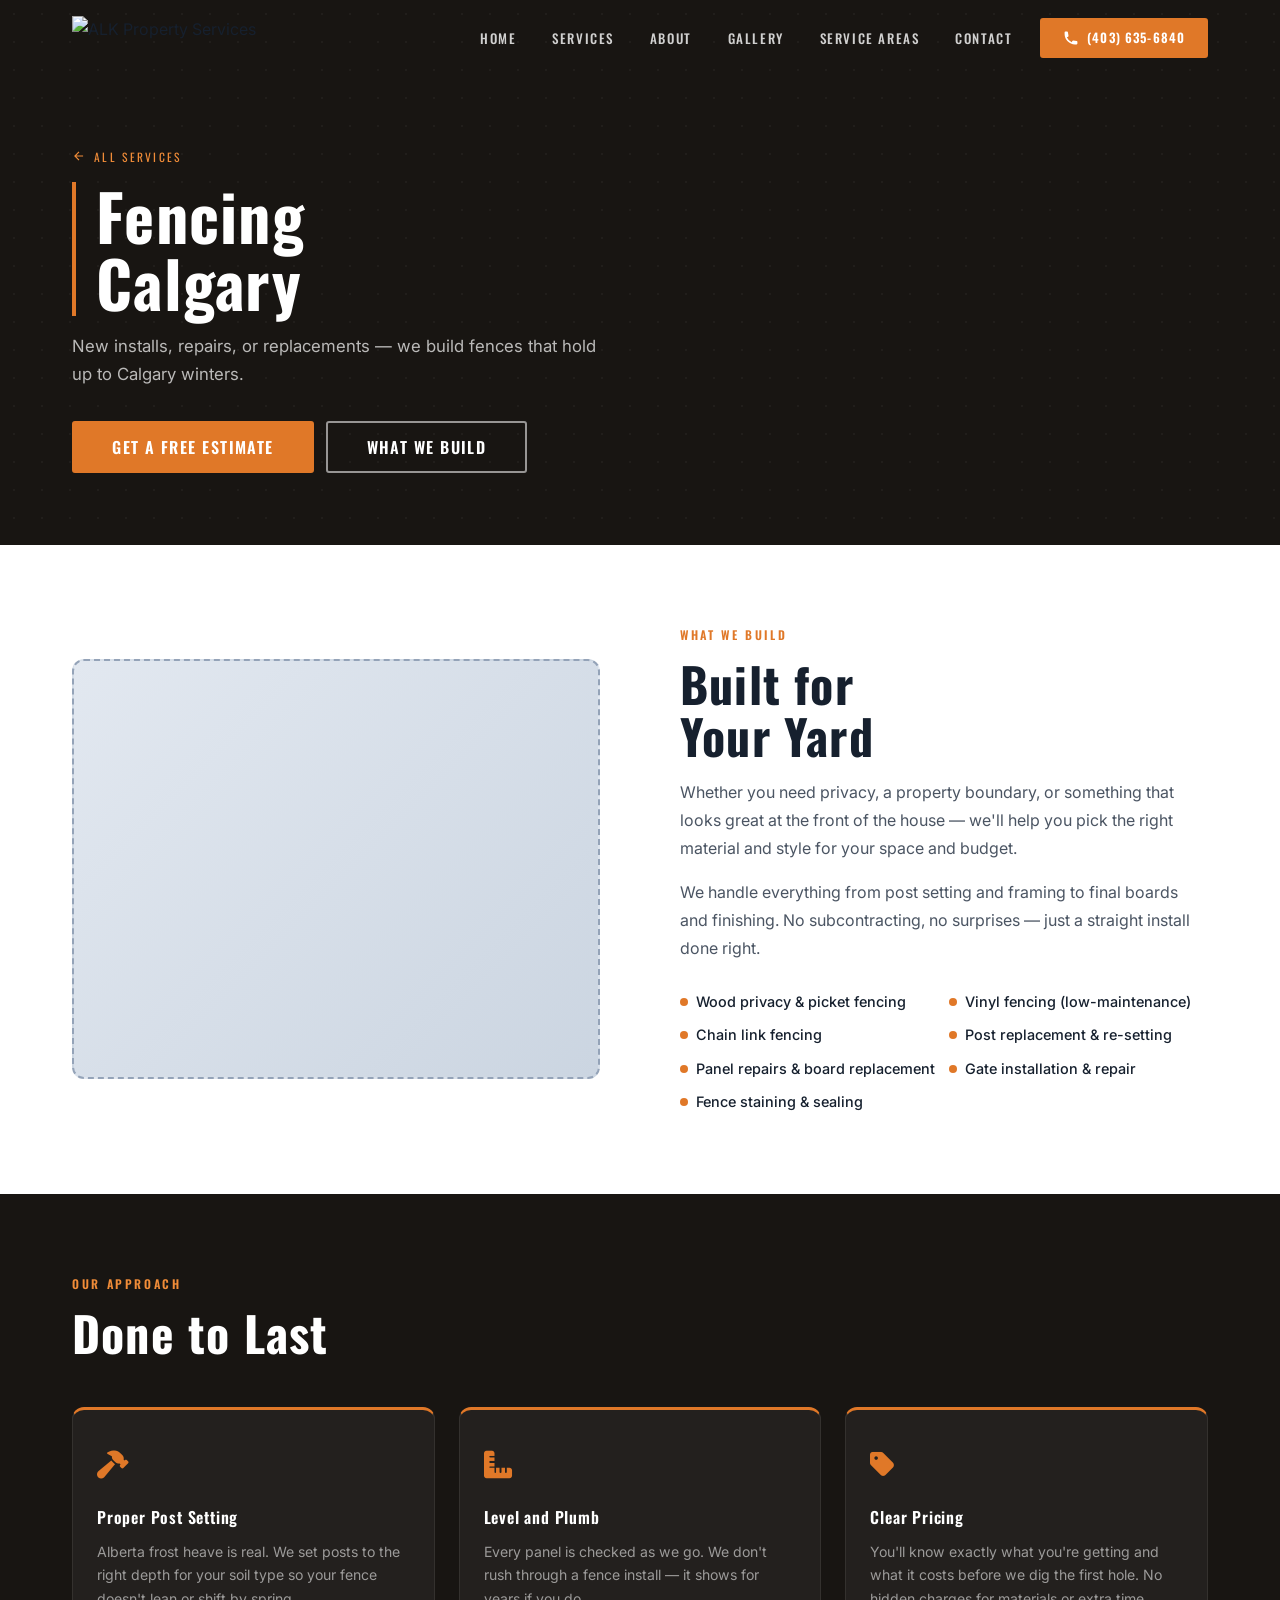
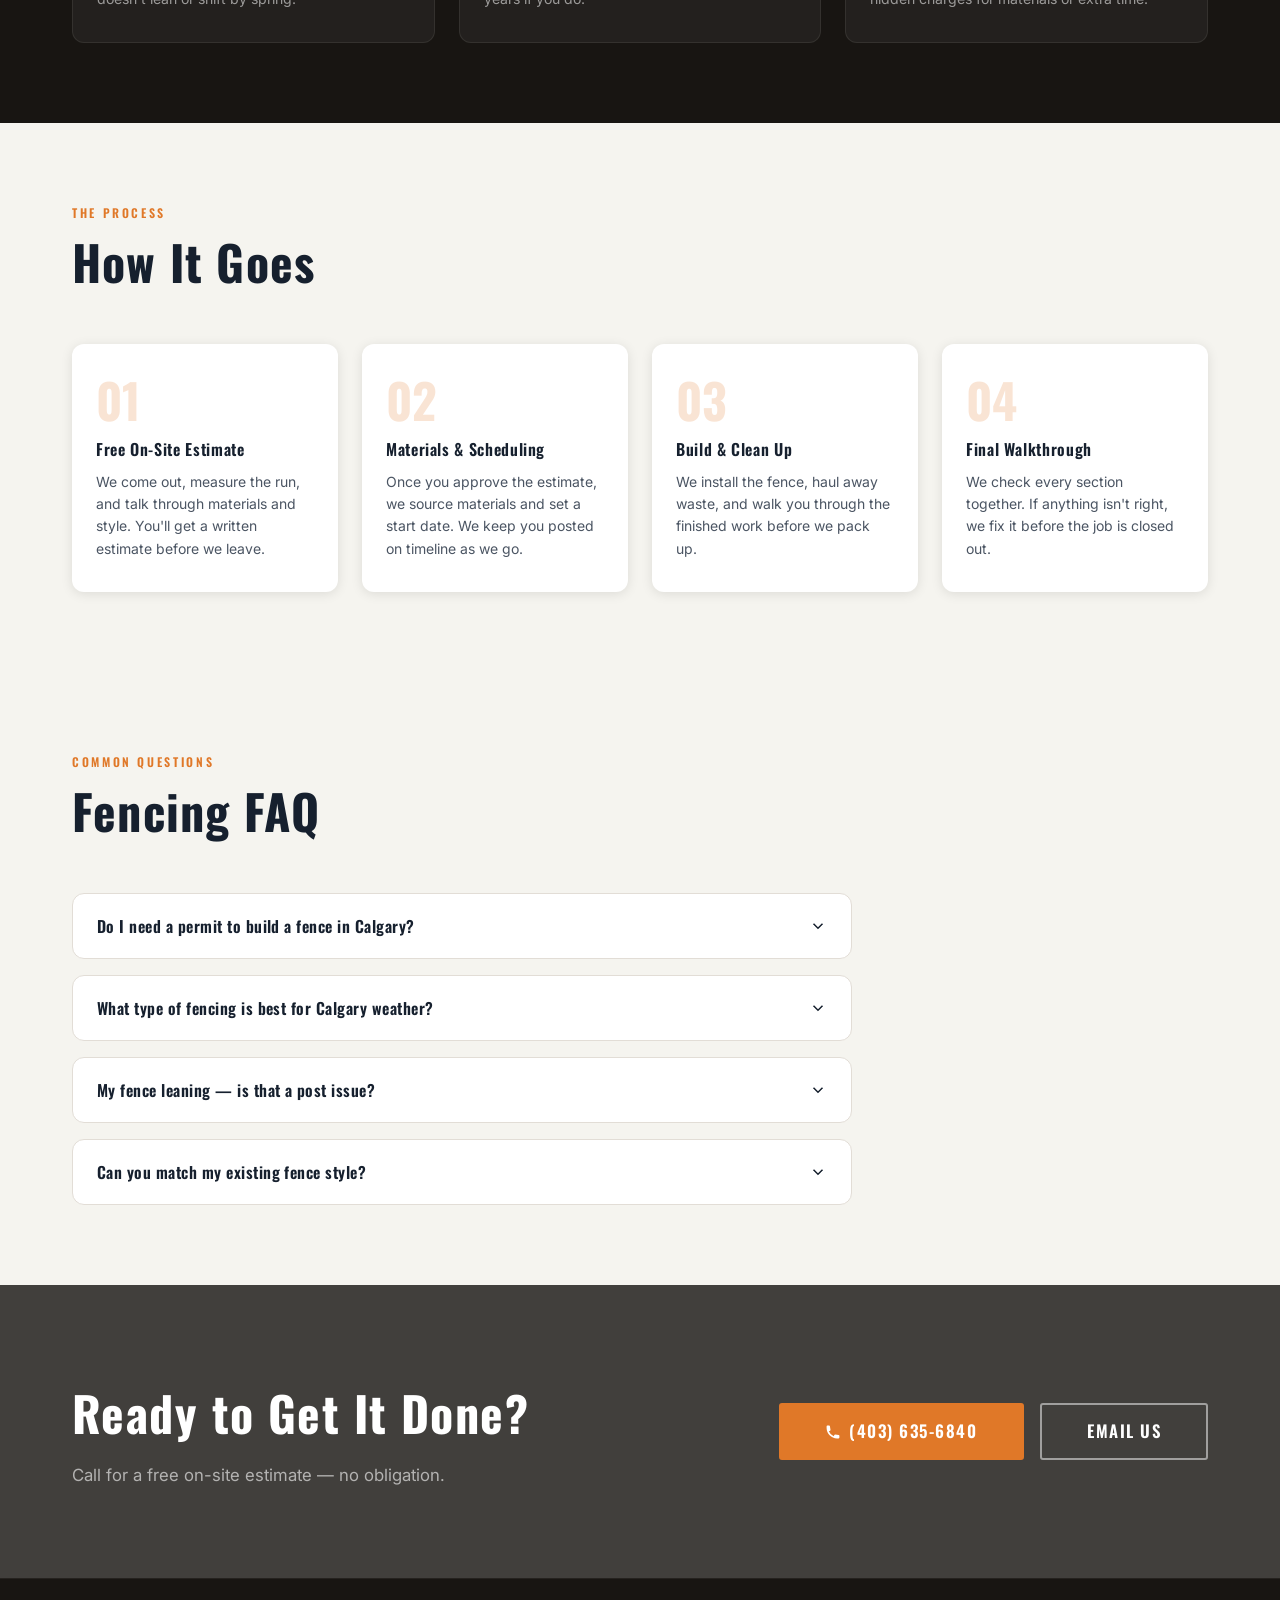
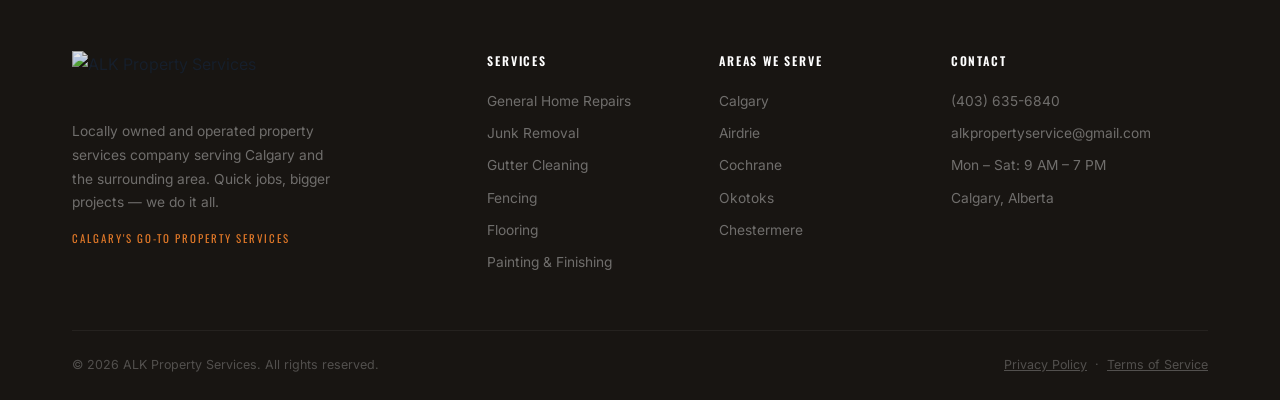
==== fencing.html @ 55f42264 "Add files via upload" ====
<!DOCTYPE html>
<html lang="en">
<head>
    <meta charset="UTF-8">
    <meta name="viewport" content="width=device-width, initial-scale=1.0">
    <link rel="icon" href="Resources/favicon.ico" type="image/x-icon">
    <link rel="shortcut icon" href="Resources/favicon.ico" type="image/x-icon">
    <title>Fencing Calgary | ALK Property Services</title>
    <meta name="description" content="Fencing installation and repair in Calgary. Wood, vinyl, chain link — new installs, repairs, and replacements. Get a free estimate from ALK Property Services.">
    <link rel="preconnect" href="https://fonts.googleapis.com">
    <link rel="preconnect" href="https://fonts.gstatic.com" crossorigin>
    <link href="https://fonts.googleapis.com/css2?family=Oswald:wght@400;500;600;700&family=Inter:ital,wght@0,300;0,400;0,500;0,600;0,700;1,400&family=Playfair+Display:ital,wght@1,700&display=swap" rel="stylesheet">
    <link rel="stylesheet" href="styles.css">
    <link rel="stylesheet" href="https://cdnjs.cloudflare.com/ajax/libs/font-awesome/6.5.2/css/all.min.css">
    <link rel="canonical" href="https://alkpros.ca/fencing.html">
    <meta property="og:type"        content="website">
    <meta property="og:url"         content="https://alkpros.ca/fencing.html">
    <meta property="og:site_name"   content="ALK Property Services">
    <meta property="og:title"       content="Fencing Calgary | ALK Property Services">
    <meta property="og:description" content="Fencing installation and repair in Calgary. Wood, vinyl, chain link — new installs, repairs, and replacements. Free estimates from ALK Property Services.">
    <meta property="og:image"       content="https://alkpros.ca/Resources/hero.webp">
    <meta property="og:image:alt"   content="ALK Property Services — Calgary Fencing">
    <meta name="twitter:card"        content="summary_large_image">
    <meta name="twitter:title"       content="Fencing Calgary | ALK Property Services">
    <meta name="twitter:description" content="Fencing installation and repair in Calgary — free estimates, honest pricing.">
    <meta name="twitter:image"       content="https://alkpros.ca/Resources/hero.webp">
    <script type="application/ld+json">
    {
      "@context": "https://schema.org",
      "@type": "FAQPage",
      "mainEntity": [
        { "@type": "Question", "name": "Do I need a permit to build a fence in Calgary?", "acceptedAnswer": { "@type": "Answer", "text": "In most cases, residential fences in Calgary don't require a permit if they're under 2 metres (6.5 ft) in the backyard or 1 metre (3.3 ft) in the front yard. We'll let you know if your project falls into a grey area and what to do about it." } },
        { "@type": "Question", "name": "What type of fencing is best for Calgary weather?", "acceptedAnswer": { "@type": "Answer", "text": "Pressure-treated wood holds up well and is the most popular choice. Vinyl is low-maintenance and doesn't rot. Chain link is very durable and the most budget-friendly. We'll talk through what fits your needs and budget when we visit." } },
        { "@type": "Question", "name": "My fence is leaning — is that a post issue?", "acceptedAnswer": { "@type": "Answer", "text": "Usually, yes. Leaning fences in Calgary are typically caused by frost heave shifting posts that weren't set deep enough. We can assess whether you need a full re-post or just a correction to a few sections." } },
        { "@type": "Question", "name": "Can you match my existing fence style?", "acceptedAnswer": { "@type": "Answer", "text": "In most cases, yes. If you're extending an existing fence or repairing a section, we'll do our best to match the board style, spacing, height, and finish so it blends in. Send us a photo when you call and we'll confirm." } }
      ]
    }
    </script>
</head>
<body>

    <nav id="navbar">
        <div class="nav-container">
            <a href="index.html" class="nav-logo" aria-label="ALK Property Services - Home">
                <img src="Resources/logo_withouttext.png" alt="ALK Property Services" class="nav-logo-img">
            </a>
            <ul class="nav-links" role="list">
                <li><a href="index.html">Home</a></li>
                <li><a href="index.html#services">Services</a></li>
                <li><a href="index.html#about">About</a></li>
                <li><a href="index.html#gallery">Gallery</a></li>
                <li><a href="index.html#areas">Service Areas</a></li>
                <li><a href="index.html#contact">Contact</a></li>
            </ul>
            <a href="tel:4036356840" class="btn btn-accent nav-cta">
                <svg class="btn-icon" viewBox="0 0 20 20" fill="currentColor"><path d="M2 3a1 1 0 011-1h2.153a1 1 0 01.986.836l.74 4.435a1 1 0 01-.54 1.06l-1.548.773a11.037 11.037 0 006.105 6.105l.774-1.548a1 1 0 011.059-.54l4.435.74a1 1 0 01.836.986V17a1 1 0 01-1 1h-2C7.82 18 2 12.18 2 5V3z"/></svg>
                (403) 635-6840
            </a>
            <button class="hamburger" id="hamburger" aria-label="Toggle navigation menu" aria-expanded="false">
                <span></span><span></span><span></span>
            </button>
        </div>
    </nav>

    <div class="mobile-overlay" id="mobileOverlay"></div>
    <nav class="mobile-menu" id="mobileMenu">
        <ul role="list">
            <li><a href="index.html" class="mobile-link">Home</a></li>
            <li><a href="index.html#services" class="mobile-link">Services</a></li>
            <li><a href="index.html#about" class="mobile-link">About</a></li>
            <li><a href="index.html#gallery" class="mobile-link">Gallery</a></li>
            <li><a href="index.html#areas" class="mobile-link">Service Areas</a></li>
            <li><a href="index.html#contact" class="mobile-link">Contact</a></li>
        </ul>
        <a href="tel:4036356840" class="btn btn-accent mobile-cta">(403) 635-6840</a>
        <div class="mobile-contact-footer">
            <p>Mon – Sat &nbsp;·&nbsp; 9 AM – 7 PM</p>
            <p>alkpropertyservice@gmail.com</p>
        </div>
    </nav>

    <section class="page-hero">
        <div class="page-hero-content">
            <a href="index.html#services" class="page-hero-eyebrow">
                <svg viewBox="0 0 24 24" fill="none" stroke="currentColor" stroke-width="2"><path d="M19 12H5M12 5l-7 7 7 7"/></svg>
                All Services
            </a>
            <h1 class="page-hero-title">Fencing<br>Calgary</h1>
            <p class="page-hero-sub">New installs, repairs, or replacements — we build fences that hold up to Calgary winters.</p>
            <div class="page-hero-ctas">
                <a href="tel:4036356840" class="btn btn-accent btn-lg">Get a Free Estimate</a>
                <a href="#what-we-build" class="btn btn-ghost btn-lg">What We Build</a>
            </div>
        </div>
    </section>

    <section class="sp-intro" id="what-we-build">
        <div class="container">
            <div class="sp-intro-grid">
                <div class="sp-intro-img" data-animate>
                </div>
                <div class="sp-intro-copy" data-animate>
                    <span class="eyebrow">What We Build</span>
                    <h2 class="section-title">Built for<br>Your Yard</h2>
                    <p>Whether you need privacy, a property boundary, or something that looks great at the front of the house — we'll help you pick the right material and style for your space and budget.</p>
                    <p>We handle everything from post setting and framing to final boards and finishing. No subcontracting, no surprises — just a straight install done right.</p>
                    <ul class="sp-service-list">
                        <li>Wood privacy &amp; picket fencing</li>
                        <li>Vinyl fencing (low-maintenance)</li>
                        <li>Chain link fencing</li>
                        <li>Post replacement &amp; re-setting</li>
                        <li>Panel repairs &amp; board replacement</li>
                        <li>Gate installation &amp; repair</li>
                        <li>Fence staining &amp; sealing</li>
                    </ul>
                </div>
            </div>
        </div>
    </section>

    <section class="sp-why">
        <div class="container">
            <span class="eyebrow">Our Approach</span>
            <h2 class="section-title">Done to Last</h2>
            <div class="sp-why-grid">
                <div class="sp-why-card" data-animate>
                    <div class="sp-why-icon"><i class="fa-solid fa-hammer"></i></div>
                    <h4>Proper Post Setting</h4>
                    <p>Alberta frost heave is real. We set posts to the right depth for your soil type so your fence doesn't lean or shift by spring.</p>
                </div>
                <div class="sp-why-card" data-animate>
                    <div class="sp-why-icon"><i class="fa-solid fa-ruler-combined"></i></div>
                    <h4>Level and Plumb</h4>
                    <p>Every panel is checked as we go. We don't rush through a fence install — it shows for years if you do.</p>
                </div>
                <div class="sp-why-card" data-animate>
                    <div class="sp-why-icon"><i class="fa-solid fa-tag"></i></div>
                    <h4>Clear Pricing</h4>
                    <p>You'll know exactly what you're getting and what it costs before we dig the first hole. No hidden charges for materials or extra time.</p>
                </div>
            </div>
        </div>
    </section>

    <section class="sp-process">
        <div class="container">
            <div class="section-header">
                <span class="eyebrow">The Process</span>
                <h2 class="section-title">How It Goes</h2>
            </div>
            <div class="sp-steps">
                <div class="sp-step" data-animate>
                    <div class="sp-step-num">01</div>
                    <h4>Free On-Site Estimate</h4>
                    <p>We come out, measure the run, and talk through materials and style. You'll get a written estimate before we leave.</p>
                </div>
                <div class="sp-step" data-animate>
                    <div class="sp-step-num">02</div>
                    <h4>Materials &amp; Scheduling</h4>
                    <p>Once you approve the estimate, we source materials and set a start date. We keep you posted on timeline as we go.</p>
                </div>
                <div class="sp-step" data-animate>
                    <div class="sp-step-num">03</div>
                    <h4>Build &amp; Clean Up</h4>
                    <p>We install the fence, haul away waste, and walk you through the finished work before we pack up.</p>
                </div>
                <div class="sp-step" data-animate>
                    <div class="sp-step-num">04</div>
                    <h4>Final Walkthrough</h4>
                    <p>We check every section together. If anything isn't right, we fix it before the job is closed out.</p>
                </div>
            </div>
        </div>
    </section>

    <section class="sp-faq">
        <div class="container">
            <div class="section-header">
                <span class="eyebrow">Common Questions</span>
                <h2 class="section-title">Fencing FAQ</h2>
            </div>
            <div class="sp-faq-list">

                <div class="sp-faq-item">
                    <button class="sp-faq-q">
                        Do I need a permit to build a fence in Calgary?
                        <svg class="sp-faq-chevron" viewBox="0 0 24 24" fill="none" stroke-width="2"><path d="M6 9l6 6 6-6"/></svg>
                    </button>
                    <div class="sp-faq-a">
                        <p>In most cases, residential fences in Calgary don't require a permit if they're under 2 metres (6.5 ft) in the backyard or 1 metre (3.3 ft) in the front yard. We'll let you know if your project falls into a grey area and what to do about it.</p>
                    </div>
                </div>

                <div class="sp-faq-item">
                    <button class="sp-faq-q">
                        What type of fencing is best for Calgary weather?
                        <svg class="sp-faq-chevron" viewBox="0 0 24 24" fill="none" stroke-width="2"><path d="M6 9l6 6 6-6"/></svg>
                    </button>
                    <div class="sp-faq-a">
                        <p>Pressure-treated wood holds up well and is the most popular choice. Vinyl is low-maintenance and doesn't rot. Chain link is very durable and the most budget-friendly. We'll talk through what fits your needs and budget when we visit.</p>
                    </div>
                </div>

                <div class="sp-faq-item">
                    <button class="sp-faq-q">
                        My fence leaning — is that a post issue?
                        <svg class="sp-faq-chevron" viewBox="0 0 24 24" fill="none" stroke-width="2"><path d="M6 9l6 6 6-6"/></svg>
                    </button>
                    <div class="sp-faq-a">
                        <p>Usually, yes. Leaning fences in Calgary are typically caused by frost heave shifting posts that weren't set deep enough. We can assess whether you need a full re-post or just a correction to a few sections.</p>
                    </div>
                </div>

                <div class="sp-faq-item">
                    <button class="sp-faq-q">
                        Can you match my existing fence style?
                        <svg class="sp-faq-chevron" viewBox="0 0 24 24" fill="none" stroke-width="2"><path d="M6 9l6 6 6-6"/></svg>
                    </button>
                    <div class="sp-faq-a">
                        <p>In most cases, yes. If you're extending an existing fence or repairing a section, we'll do our best to match the board style, spacing, height, and finish so it blends in. Send us a photo when you call and we'll confirm.</p>
                    </div>
                </div>

            </div>
        </div>
    </section>

    <section id="cta-band">
        <div class="cta-band-bg"></div>
        <div class="cta-band-overlay"></div>
        <div class="container cta-band-inner">
            <div class="cta-band-copy">
                <h2>Ready to Get It Done?</h2>
                <p>Call for a free on-site estimate — no obligation.</p>
            </div>
            <div class="cta-band-actions">
                <a href="tel:4036356840" class="btn btn-accent btn-xl">
                    <svg class="btn-icon" viewBox="0 0 20 20" fill="currentColor"><path d="M2 3a1 1 0 011-1h2.153a1 1 0 01.986.836l.74 4.435a1 1 0 01-.54 1.06l-1.548.773a11.037 11.037 0 006.105 6.105l.774-1.548a1 1 0 011.059-.54l4.435.74a1 1 0 01.836.986V17a1 1 0 01-1 1h-2C7.82 18 2 12.18 2 5V3z"/></svg>
                    (403) 635-6840
                </a>
                <a href="mailto:alkpropertyservice@gmail.com" class="btn btn-ghost-light btn-xl">Email Us</a>
            </div>
        </div>
    </section>

    <footer id="footer">
        <div class="container">
            <div class="footer-grid">
                <div class="footer-brand">
                    <img src="Resources/logo_withouttext.png" alt="ALK Property Services" class="footer-logo-img">
                    <p>Locally owned and operated property services company serving Calgary and the surrounding area. Quick jobs, bigger projects — we do it all.</p>
                    <p class="footer-tagline">Calgary's Go-To Property Services</p>
                </div>
                <div class="footer-col">
                    <h4>Services</h4>
                    <ul>
                        <li><a href="repairs.html">General Home Repairs</a></li>
                        <li><a href="junk-removal.html">Junk Removal</a></li>
                        <li><a href="gutter-cleaning.html">Gutter Cleaning</a></li>
                        <li><a href="fencing.html">Fencing</a></li>
                        <li><a href="flooring.html">Flooring</a></li>
                        <li><a href="painting.html">Painting &amp; Finishing</a></li>
                    </ul>
                </div>
                <div class="footer-col">
                    <h4>Areas We Serve</h4>
                    <ul>
                        <li>Calgary</li>
                        <li>Airdrie</li>
                        <li>Cochrane</li>
                        <li>Okotoks</li>
                        <li>Chestermere</li>
                    </ul>
                </div>
                <div class="footer-col">
                    <h4>Contact</h4>
                    <ul>
                        <li><a href="tel:4036356840">(403) 635-6840</a></li>
                        <li><a href="mailto:alkpropertyservice@gmail.com">alkpropertyservice@gmail.com</a></li>
                        <li>Mon – Sat: 9 AM – 7 PM</li>
                        <li>Calgary, Alberta</li>
                    </ul>
                </div>
            </div>
            <div class="footer-bottom">
                <p>&copy; 2026 ALK Property Services. All rights reserved.</p>
                <p><a href="privacy-policy.html">Privacy Policy</a> &nbsp;·&nbsp; <a href="terms-of-service.html">Terms of Service</a></p>
            </div>
        </div>
    </footer>

    <script src="script.js"></script>
    <script>
        document.querySelectorAll('.sp-faq-q').forEach(btn => {
            btn.addEventListener('click', () => {
                const item = btn.closest('.sp-faq-item');
                const isOpen = item.classList.contains('open');
                document.querySelectorAll('.sp-faq-item').forEach(i => i.classList.remove('open'));
                if (!isOpen) item.classList.add('open');
            });
        });
    </script>
</body>
</html>
---- styles.css ----
/* ============================================================
   AERO HOME™ — PREMIUM STYLESHEET
   Design Direction: Premium Blue-Collar
   Fonts: Oswald (headlines) · Inter (body)
   Palette: Charcoal / Amber-Orange / Off-White / Steel
   ============================================================ */

/* ─────────────────────────────────────────
   1. TOKENS & RESET
───────────────────────────────────────── */
:root {
    /* Core palette */
    --ink:          #181512;   /* warm charcoal for dark sections */
    --ink-2:        #1e1a16;   /* card bg in dark contexts */
    --ink-3:        #251f1a;   /* slightly lighter warm charcoal */
    --amber:        #e07828;   /* warm orange accent */
    --amber-bright: #f08c38;   /* lighter orange — hover / use on dark backgrounds */
    --amber-dim:    #b85e18;   /* deeper orange — pressed state */
    --amber-glow:   rgba(224,120,40,.18);
    --paper:        #f5f4ef;   /* warm off-white — light bg */
    --paper-2:      #ece9e1;   /* slightly darker paper */
    --white:        #ffffff;
    --text:         #16202e;   /* body text */
    --text-mid:     #4b5563;   /* secondary text */
    --text-faint:   #9aa0ab;   /* placeholder / muted */
    --border:       #e2ddd6;

    /* Typography */
    --ff-head: 'Oswald', sans-serif;
    --ff-body: 'Inter', sans-serif;

    /* Radii */
    --r-sm:  3px;
    --r:     6px;
    --r-lg:  12px;
    --r-xl:  20px;

    /* Shadows */
    --shadow-xs: 0 1px 4px rgba(0,0,0,.08);
    --shadow-sm: 0 2px 12px rgba(0,0,0,.10);
    --shadow:    0 6px 28px rgba(0,0,0,.12);
    --shadow-lg: 0 16px 56px rgba(0,0,0,.18);
    --shadow-xl: 0 24px 80px rgba(0,0,0,.25);

    /* Transitions */
    --ease: cubic-bezier(.4,0,.2,1);
    --t:    .28s;
    --t-lg: .5s;

    /* Layout */
    --max-w: 1200px;
    --nav-h: 76px;
}

*,*::before,*::after { box-sizing: border-box; margin: 0; padding: 0; }

html {
    scroll-behavior: auto;
    -webkit-text-size-adjust: 100%;
}

body {
    font-family: var(--ff-body);
    font-size: 1rem;
    line-height: 1.65;
    color: var(--text);
    background: var(--white);
    overflow-x: hidden;
}

img, video { display: block; max-width: 100%; }
a { color: inherit; }
button { font-family: inherit; }
ul[role="list"] { list-style: none; }
::selection { background: var(--amber); color: var(--white); }
/* Palette: Warm Charcoal (#181512) + Warm Orange (#e07828) */

/* ─────────────────────────────────────────
   LIGHTBOX
───────────────────────────────────────── */
#lightbox {
    position: fixed;
    inset: 0;
    z-index: 2000;
    background: rgba(0,0,0,.93);
    display: flex;
    align-items: center;
    justify-content: center;
    opacity: 0;
    pointer-events: none;
    transition: opacity .3s var(--ease);
}
#lightbox.active {
    opacity: 1;
    pointer-events: all;
}
#lightbox-img {
    max-width: 90vw;
    max-height: 85vh;
    object-fit: contain;
    border-radius: var(--r);
    display: block;
    user-select: none;
}
#lightbox-close {
    position: absolute;
    top: 1.25rem;
    right: 1.5rem;
    background: rgba(255,255,255,.1);
    border: 1px solid rgba(255,255,255,.2);
    color: var(--white);
    font-size: 1.75rem;
    line-height: 1;
    width: 44px;
    height: 44px;
    border-radius: 50%;
    cursor: pointer;
    display: flex;
    align-items: center;
    justify-content: center;
    transition: background var(--t) var(--ease);
}
#lightbox-close:hover { background: rgba(255,255,255,.22); }

#lightbox-prev,
#lightbox-next {
    position: absolute;
    top: 50%;
    transform: translateY(-50%);
    background: rgba(255,255,255,.1);
    border: 1px solid rgba(255,255,255,.2);
    color: var(--white);
    font-size: 2rem;
    line-height: 1;
    width: 48px;
    height: 48px;
    border-radius: 50%;
    cursor: pointer;
    display: flex;
    align-items: center;
    justify-content: center;
    transition: background var(--t) var(--ease);
}
#lightbox-prev { left: 1.5rem; }
#lightbox-next { right: 1.5rem; }
#lightbox-prev:hover,
#lightbox-next:hover { background: rgba(255,255,255,.22); }


/* ─────────────────────────────────────────
   2. PHOTO PLACEHOLDERS
   (Replace .img-placeholder divs with <img>
    or CSS background-image when ready)
───────────────────────────────────────── */
.img-placeholder {
    display: flex;
    flex-direction: column;
    align-items: center;
    justify-content: center;
    gap: .5rem;
    background: linear-gradient(140deg, #dde3ec 0%, #c8cfdb 100%);
    border: 2px dashed #a0aab8;
    color: #5a6678;
    font-family: var(--ff-body);
    font-size: .78rem;
    font-style: italic;
    text-align: center;
    padding: 1.25rem;
    line-height: 1.5;
    width: 100%;
    height: 100%;
}
.img-placeholder small {
    font-size: .7rem;
    opacity: .7;
    font-style: normal;
    margin-top: .25rem;
}
.placeholder-label {
    font-family: var(--ff-body);
    font-size: .78rem;
    font-style: italic;
    color: rgba(255,255,255,.45);
    text-align: center;
    line-height: 1.6;
    pointer-events: none;
    user-select: none;
}


/* ─────────────────────────────────────────
   3. LAYOUT UTILITIES
───────────────────────────────────────── */
.container {
    max-width: var(--max-w);
    margin: 0 auto;
    padding: 0 2rem;
}

section { position: relative; }

/* Section header pattern */
.eyebrow {
    display: block;
    font-family: var(--ff-head);
    font-size: .75rem;
    font-weight: 600;
    letter-spacing: .22em;
    text-transform: uppercase;
    color: var(--amber);
    margin-bottom: .85rem;
}

.section-title {
    font-family: var(--ff-head);
    font-size: clamp(1.9rem, 4vw, 3rem);
    font-weight: 700;
    letter-spacing: .025em;
    line-height: 1.08;
    color: var(--text);
    margin-bottom: 1rem;
}

.section-sub {
    font-size: 1.05rem;
    color: var(--text-mid);
    line-height: 1.72;
    max-width: 580px;
}

.section-header { margin-bottom: 3.5rem; }
.section-header.centered { text-align: center; }
.section-header.centered .section-sub { margin: 0 auto; }


/* ─────────────────────────────────────────
   4. BUTTONS
───────────────────────────────────────── */
.btn {
    display: inline-flex;
    align-items: center;
    justify-content: center;
    gap: .5rem;
    padding: .875rem 2rem;
    font-family: var(--ff-head);
    font-weight: 600;
    font-size: .95rem;
    letter-spacing: .09em;
    text-transform: uppercase;
    text-decoration: none;
    border-radius: var(--r-sm);
    border: 2px solid transparent;
    cursor: pointer;
    transition: background var(--t) var(--ease),
                color var(--t) var(--ease),
                border-color var(--t) var(--ease),
                transform var(--t) var(--ease),
                box-shadow var(--t) var(--ease);
    white-space: nowrap;
    line-height: 1;
}

.btn-icon { width: 16px; height: 16px; flex-shrink: 0; }

.btn-accent {
    background: var(--amber);
    color: var(--white);
    border-color: var(--amber);
}
.btn-accent:hover, .btn-accent:focus-visible {
    background: var(--amber-dim);
    border-color: var(--amber-dim);
    transform: translateY(-2px);
    box-shadow: 0 8px 28px rgba(224,120,40,.38);
}

.btn-ghost {
    background: transparent;
    color: var(--white);
    border-color: rgba(255,255,255,.55);
}
.btn-ghost:hover, .btn-ghost:focus-visible {
    background: var(--white);
    color: var(--ink);
    border-color: var(--white);
}

.btn-ghost-light {
    background: transparent;
    color: var(--white);
    border-color: rgba(255,255,255,.5);
}
.btn-ghost-light:hover, .btn-ghost-light:focus-visible {
    background: var(--white);
    color: var(--ink);
    border-color: var(--white);
}

.btn-dark {
    background: var(--ink);
    color: var(--white);
    border-color: var(--ink);
}
.btn-dark:hover, .btn-dark:focus-visible {
    background: var(--ink-2);
    border-color: var(--ink-2);
    transform: translateY(-2px);
}

.btn-lg  { padding: 1rem 2.4rem; font-size: 1rem; }
.btn-xl  { padding: 1.15rem 2.8rem; font-size: 1.05rem; }


/* ─────────────────────────────────────────
   5. SCROLL-IN ANIMATIONS
───────────────────────────────────────── */
[data-animate] {
    opacity: 0;
    transform: translateY(28px);
    transition: opacity .65s var(--ease), transform .65s var(--ease);
}
[data-animate].in-view { opacity: 1; transform: none; }

/* Stagger siblings */
[data-animate]:nth-child(2) { transition-delay: .1s; }
[data-animate]:nth-child(3) { transition-delay: .2s; }
[data-animate]:nth-child(4) { transition-delay: .3s; }


/* ─────────────────────────────────────────
   6. NAVIGATION
───────────────────────────────────────── */
#navbar {
    position: fixed;
    inset: 0 0 auto;
    z-index: 900;
    height: var(--nav-h);
    transition: background var(--t) var(--ease),
                box-shadow var(--t) var(--ease),
                height var(--t) var(--ease);
}

#navbar.scrolled {
    background: var(--ink);
    box-shadow: 0 4px 32px rgba(0,0,0,.35);
    height: 64px;
}

.nav-container {
    max-width: var(--max-w);
    margin: 0 auto;
    padding: 0 2rem;
    height: 100%;
    display: flex;
    align-items: center;
    gap: 1.5rem;
}

/* Logo */
.nav-logo { text-decoration: none; flex-shrink: 0; }

.nav-logo-img {
    height: 44px;
    width: auto;
    display: block;
    object-fit: contain;
    transition: opacity var(--t) var(--ease);
}
.nav-logo:hover .nav-logo-img { opacity: .85; }

/* Nav links */
.nav-links {
    list-style: none;
    display: flex;
    align-items: center;
    gap: 2.25rem;
    margin-left: auto;
}
.nav-links a {
    text-decoration: none;
    font-family: var(--ff-head);
    font-size: .82rem;
    font-weight: 500;
    letter-spacing: .12em;
    text-transform: uppercase;
    color: rgba(255,255,255,.8);
    transition: color var(--t) var(--ease);
    position: relative;
    padding-bottom: 2px;
}
.nav-links a::after {
    content: '';
    position: absolute;
    bottom: -2px; left: 0;
    width: 0; height: 2px;
    background: var(--amber);
    transition: width var(--t) var(--ease);
}
.nav-links a:hover  { color: var(--white); }
.nav-links a:hover::after { width: 100%; }

/* Nav CTA */
.nav-cta {
    flex-shrink: 0;
    padding: .6rem 1.3rem;
    font-size: .8rem;
    margin-left: .25rem;
}

/* Hamburger */
.hamburger {
    display: none;
    flex-direction: column;
    justify-content: center;
    gap: 5px;
    width: 40px;
    height: 40px;
    background: none;
    border: none;
    cursor: pointer;
    padding: .5rem;
    margin-left: auto;
    flex-shrink: 0;
}
.hamburger span {
    display: block;
    width: 22px;
    height: 2px;
    background: var(--white);
    border-radius: 2px;
    transition: transform var(--t) var(--ease), opacity var(--t) var(--ease);
    transform-origin: center;
}
.hamburger[aria-expanded="true"] span:nth-child(1) { transform: translateY(7px) rotate(45deg); }
.hamburger[aria-expanded="true"] span:nth-child(2) { opacity: 0; transform: scaleX(0); }
.hamburger[aria-expanded="true"] span:nth-child(3) { transform: translateY(-7px) rotate(-45deg); }

/* Mobile overlay */
.mobile-overlay {
    position: fixed;
    inset: 0;
    background: rgba(0,0,0,.55);
    z-index: 850;
    opacity: 0;
    pointer-events: none;
    transition: opacity var(--t) var(--ease);
}
.mobile-overlay.active { opacity: 1; pointer-events: all; }

/* Mobile menu drawer */
.mobile-menu {
    position: fixed;
    top: 0; right: 0; bottom: 0;
    width: min(340px, 88vw);
    background: var(--ink);
    z-index: 860;
    padding: calc(var(--nav-h) + 1.5rem) 2rem 2.5rem;
    display: flex;
    flex-direction: column;
    gap: 2rem;
    transform: translateX(100%);
    transition: transform .4s var(--ease);
    overflow-y: auto;
}
.mobile-menu.open { transform: none; }

.mobile-menu ul {
    list-style: none;
    display: flex;
    flex-direction: column;
}
.mobile-menu li { border-bottom: 1px solid rgba(255,255,255,.07); }
.mobile-link {
    display: block;
    padding: 1rem 0;
    font-family: var(--ff-head);
    font-size: 1.2rem;
    font-weight: 500;
    letter-spacing: .1em;
    text-transform: uppercase;
    color: rgba(255,255,255,.82);
    text-decoration: none;
    transition: color var(--t) var(--ease), padding-left var(--t) var(--ease);
}
.mobile-link:hover { color: var(--amber); padding-left: .5rem; }

.mobile-cta { width: 100%; justify-content: center; }

.mobile-contact-footer {
    margin-top: auto;
    padding-top: 1.5rem;
    border-top: 1px solid rgba(255,255,255,.08);
}
.mobile-contact-footer p {
    font-size: .82rem;
    color: rgba(255,255,255,.35);
    line-height: 1.8;
}


/* ─────────────────────────────────────────
   7. HERO
───────────────────────────────────────── */
#hero {
    position: relative;
    min-height: 100vh;
    display: flex;
    align-items: center;
    overflow: hidden;
    background: var(--ink);
}

/* Background placeholder — swap with a real image */
.hero-bg-img {
    position: absolute;
    inset: 0;
    z-index: 0;
    width: 100%;
    height: 100%;
    object-fit: cover;
    object-position: center;
}
.hero-bg .placeholder-label { max-width: 540px; font-size: .82rem; }

/* Dark gradient overlay */
.hero-overlay {
    position: absolute;
    inset: 0;
    z-index: 1;
    background:
        linear-gradient(to right,  rgba(24,21,18,.96) 0%, rgba(24,21,18,.78) 60%, rgba(24,21,18,.6) 100%),
        linear-gradient(to bottom, rgba(24,21,18,.4) 0%, rgba(24,21,18,.15) 40%, rgba(24,21,18,.75) 100%);
}

/* Content */
.hero-content {
    position: relative;
    z-index: 2;
    width: 100%;
    max-width: var(--max-w);
    margin: 0 auto;
    padding: calc(var(--nav-h) + 3rem) 2rem 5rem;
}

/* Lethbridge badge */
.hero-eyebrow {
    display: inline-flex;
    align-items: center;
    gap: .6rem;
    background: rgba(224,120,40,.14);
    border: 1px solid rgba(224,120,40,.38);
    color: var(--amber-bright);
    font-family: var(--ff-head);
    font-size: .72rem;
    letter-spacing: .18em;
    text-transform: uppercase;
    padding: .42rem 1rem;
    border-radius: var(--r-sm);
    margin-bottom: 2rem;
    animation: pulseBox 2.4s ease-in-out infinite;
}
@keyframes pulseBox {
    0%, 100% { transform: scale(1);    background: rgba(224,120,40,.14); border-color: rgba(224,120,40,.35); }
    50%       { transform: scale(1.05); background: rgba(224,120,40,.28); border-color: rgba(224,120,40,.72); }
}

.pulse-dot {
    display: inline-block;
    width: 8px;
    height: 8px;
    border-radius: 50%;
    background: var(--amber);
    animation: pulseDot 2.2s ease infinite;
}
@keyframes pulseDot {
    0%,100% { opacity: 1; transform: scale(1); }
    50%      { opacity: .4; transform: scale(.7); }
}

/* Headline */
.hero-title {
    font-family: var(--ff-head);
    font-size: clamp(3rem, 7vw, 5.5rem);
    font-weight: 700;
    line-height: .96;
    letter-spacing: .015em;
    color: var(--white);
    text-shadow: 0 4px 32px rgba(0,0,0,.45);
    margin-bottom: 1.75rem;
}
.hero-accent {
    display: block;
    font-style: normal;
    color: var(--amber);
    -webkit-text-stroke: 0;
}
.hero-alk {
    color: var(--amber);
    font-family: 'Rubik Marker Hatch', 'Oswald', sans-serif;
    font-style: normal;
    font-weight: 400;
    font-size: 1.15em;
    letter-spacing: .08em;
}

/* Subheading */
.hero-sub {
    font-size: clamp(1rem, 2vw, 1.2rem);
    color: rgba(255,255,255,.72);
    max-width: 510px;
    line-height: 1.7;
    margin-bottom: 2.5rem;
}
.hero-sub-highlight {
    color: var(--amber-bright);
    font-weight: 700;
    text-shadow: 0 0 18px rgba(224,120,40,.55);
}

/* CTAs */
.hero-ctas {
    display: flex;
    flex-wrap: wrap;
    gap: 1rem;
    margin-bottom: 2.5rem;
}

/* Phone row */
.hero-phone-row {
    display: flex;
    align-items: center;
    gap: .75rem;
}
.hero-phone-label {
    font-family: var(--ff-head);
    font-size: .72rem;
    letter-spacing: .15em;
    text-transform: uppercase;
    color: rgba(255,255,255,.42);
}
.hero-phone-number {
    font-family: var(--ff-head);
    font-size: 1.35rem;
    font-weight: 600;
    letter-spacing: .04em;
    color: var(--white);
    text-decoration: none;
    transition: color var(--t) var(--ease);
}
.hero-phone-number:hover { color: var(--amber); }

/* Scroll indicator */
.hero-scroll-hint {
    position: absolute;
    bottom: 2.5rem;
    right: 2.75rem;
    z-index: 2;
    display: flex;
    flex-direction: column;
    align-items: center;
    gap: .5rem;
    color: rgba(255,255,255,.35);
    font-family: var(--ff-head);
    font-size: .65rem;
    letter-spacing: .18em;
    text-transform: uppercase;
    writing-mode: vertical-rl;
}
.scroll-line {
    width: 1px;
    height: 64px;
    background: linear-gradient(to bottom, rgba(255,255,255,.38), transparent);
    animation: scrollDown 2.4s ease infinite;
}
@keyframes scrollDown {
    0%   { transform: scaleY(0); transform-origin: top; opacity: 1; }
    50%  { transform: scaleY(1); transform-origin: top; opacity: 1; }
    51%  { transform-origin: bottom; }
    100% { transform: scaleY(0); transform-origin: bottom; opacity: 0; }
}


/* ─────────────────────────────────────────
   8. TRUST STRIP
───────────────────────────────────────── */
#trust-strip {
    background: var(--amber);
    padding: .9rem 2rem;
    position: relative;
    z-index: 10;
}
.trust-inner {
    max-width: var(--max-w);
    margin: 0 auto;
    display: flex;
    align-items: center;
    justify-content: space-between;
    flex-wrap: wrap;
    gap: .75rem 1.25rem;
}
.trust-item {
    display: flex;
    align-items: center;
    gap: .45rem;
    font-family: var(--ff-head);
    font-size: .78rem;
    font-weight: 500;
    letter-spacing: .09em;
    text-transform: uppercase;
    color: var(--white);
}
.trust-check {
    width: 16px;
    height: 16px;
    flex-shrink: 0;
    background: rgba(255,255,255,.22);
    border-radius: 50%;
    padding: 2px;
}
.trust-divider {
    display: block;
    width: 1px;
    height: 18px;
    background: rgba(255,255,255,.3);
    flex-shrink: 0;
}


/* ─────────────────────────────────────────
   9. SERVICES
───────────────────────────────────────── */
#services {
    padding: 6.5rem 0;
    background: var(--paper);
}

.services-category {
    margin-top: 3rem;
}
.services-cat-label {
    display: flex;
    align-items: center;
    gap: .5rem;
    font-family: var(--ff-head);
    font-size: .78rem;
    font-weight: 600;
    letter-spacing: .14em;
    text-transform: uppercase;
    color: var(--amber);
    margin-bottom: 1.25rem;
}
.services-cat-label svg { width: 14px; height: 14px; flex-shrink: 0; }

.services-grid {
    display: grid;
    grid-template-columns: repeat(3, 1fr);
    gap: 1.75rem;
}
.services-grid--quick {
    grid-template-columns: repeat(3, 1fr);
}

/* Quick job card (no image) */
.service-card-quick {
    background: var(--white);
    border: 1px solid var(--border);
    border-radius: var(--r-lg);
    padding: 1.75rem;
    display: flex;
    flex-direction: column;
    gap: .75rem;
    transition: box-shadow var(--t) var(--ease), transform var(--t) var(--ease);
}
.service-card-quick:hover {
    box-shadow: var(--shadow);
    transform: translateY(-3px);
}
.service-card-quick .service-icon-wrap {
    width: 44px;
    height: 44px;
    border-radius: var(--r);
    background: var(--amber-glow);
    display: flex;
    align-items: center;
    justify-content: center;
    flex-shrink: 0;
}
.service-card-quick .service-icon-wrap svg { width: 20px; height: 20px; stroke: var(--amber); }
.service-card-quick .service-title { font-size: 1.05rem; margin-bottom: 0; }
.service-card-quick .service-desc { font-size: .88rem; color: var(--text-mid); }
.service-card-quick .service-list { font-size: .85rem; margin-top: .25rem; }

/* Card */
.service-card {
    background: var(--white);
    border-radius: var(--r-lg);
    overflow: hidden;
    box-shadow: var(--shadow-sm);
    display: flex;
    flex-direction: column;
    transition: transform var(--t) var(--ease), box-shadow var(--t) var(--ease);
    position: relative;
}
.service-card:hover {
    transform: translateY(-6px);
    box-shadow: var(--shadow-lg);
}
.service-card.featured {
    border: 2px solid var(--amber);
}

/* Popular badge */
.service-popular-badge {
    position: absolute;
    top: 1rem; right: 1rem;
    z-index: 2;
    background: var(--amber);
    color: var(--white);
    font-family: var(--ff-head);
    font-size: .68rem;
    letter-spacing: .12em;
    text-transform: uppercase;
    padding: .3rem .8rem;
    border-radius: var(--r-sm);
    box-shadow: 0 2px 8px rgba(224,120,40,.4);
}

/* Image slot */
.service-img-wrap { width: 100%; height: 220px; min-height: 220px; max-height: 220px; flex-shrink: 0; position: relative; overflow: hidden; }
.service-img-wrap img { position: absolute; inset: 0; width: 100%; height: 100%; object-fit: cover; object-position: center; display: block; transition: transform var(--t-lg) var(--ease); }
.service-card:hover .service-img-wrap img { transform: scale(1.04); }

/* Card body */
.service-body {
    padding: 1.75rem 1.75rem 1.5rem;
    display: flex;
    flex-direction: column;
    flex: 1;
}

/* Service icon circle */
.service-icon-wrap {
    width: 46px;
    height: 46px;
    border-radius: var(--r);
    background: var(--amber-glow);
    display: flex;
    align-items: center;
    justify-content: center;
    margin-bottom: 1rem;
    flex-shrink: 0;
}
.service-icon-wrap svg {
    width: 22px;
    height: 22px;
    color: var(--amber);
    stroke: var(--amber);
}

.service-title {
    font-family: var(--ff-head);
    font-size: 1.35rem;
    font-weight: 700;
    letter-spacing: .03em;
    color: var(--text);
    margin-bottom: .65rem;
}

.service-desc {
    font-size: .93rem;
    color: var(--text-mid);
    line-height: 1.65;
    margin-bottom: 1.2rem;
}

.service-list {
    list-style: none;
    display: flex;
    flex-direction: column;
    gap: .48rem;
    margin-bottom: 1.6rem;
    flex: 1;
}
.service-list li {
    font-size: .88rem;
    color: var(--text-mid);
    padding-left: 1.3rem;
    position: relative;
    line-height: 1.5;
}
.service-list li::before {
    content: '→';
    position: absolute;
    left: 0;
    color: var(--amber);
    font-size: .78rem;
    top: .05em;
}

.service-link {
    display: inline-flex;
    align-items: center;
    gap: .3rem;
    font-family: var(--ff-head);
    font-size: .82rem;
    font-weight: 600;
    letter-spacing: .1em;
    text-transform: uppercase;
    color: var(--amber);
    text-decoration: none;
    transition: color var(--t) var(--ease), gap var(--t) var(--ease);
    margin-top: auto;
    padding-top: 1.25rem;
    border-top: 1px solid var(--border);
}
.service-link:hover { color: var(--amber-dim); gap: .6rem; }


/* ─────────────────────────────────────────
   10. ABOUT
───────────────────────────────────────── */
#about {
    padding: 7rem 0;
    background: var(--white);
}

.about-grid {
    display: grid;
    grid-template-columns: 1fr 1fr;
    gap: 5.5rem;
    align-items: center;
}

/* Image cluster */
.about-visuals { position: relative; padding-bottom: 2rem; }

.about-img-main {
    width: 100%;
    height: 520px;
    border-radius: var(--r-lg);
    object-fit: cover;
    object-position: center;
    display: block;
}

.about-img-secondary {
    width: 192px;
    height: 192px;
    border-radius: var(--r-lg) var(--r-lg) 0 0;
    border: 5px solid var(--white);
    border-bottom: none;
    box-shadow: var(--shadow-lg);
    object-fit: cover;
    object-position: center top;
    display: block;
}

/* Desktop: portrait block is just a positioning passthrough */
.about-portrait-block { position: absolute; bottom: 0; right: -1.75rem; }

.about-owner-label {
    position: relative;
    width: 192px;
    background: var(--ink);
    padding: .45rem .75rem;
    border-radius: 0 0 var(--r-lg) var(--r-lg);
    text-align: center;
}
.about-owner-label strong {
    display: block;
    font-family: var(--ff-head);
    font-size: .95rem;
    letter-spacing: .04em;
    color: var(--white);
}
.about-owner-label span {
    display: block;
    font-family: var(--ff-head);
    font-size: .68rem;
    letter-spacing: .14em;
    text-transform: uppercase;
    color: var(--amber);
}

.about-location-badge {
    position: absolute;
    bottom: 2.5rem;
    left: -1.5rem;
    background: var(--amber);
    color: var(--white);
    padding: .9rem 1.2rem;
    border-radius: var(--r);
    box-shadow: var(--shadow-lg);
    display: flex;
    align-items: center;
    gap: .75rem;
    min-width: 210px;
    z-index: 2;
}
.about-location-badge svg {
    width: 28px;
    height: 28px;
    flex-shrink: 0;
}
.badge-text strong { display: block; font-size: .9rem; font-weight: 700; }
.badge-text span   { display: block; font-size: .78rem; opacity: .88; margin-top: .1rem; }

/* Copy side */
.about-copy .section-title { margin-bottom: 1.2rem; }

.about-copy > p {
    font-size: .98rem;
    color: var(--text-mid);
    line-height: 1.75;
    margin-bottom: 1rem;
}

/* Pillars */
.about-pillars {
    display: flex;
    flex-direction: column;
    gap: 1.35rem;
    margin: 2.25rem 0 2.5rem;
}
.pillar-item {
    display: flex;
    align-items: flex-start;
    gap: 1rem;
}
.pillar-icon {
    width: 44px;
    height: 44px;
    background: var(--amber-glow);
    border-radius: var(--r);
    display: flex;
    align-items: center;
    justify-content: center;
    flex-shrink: 0;
}
.pillar-icon svg {
    width: 20px;
    height: 20px;
    stroke: var(--amber);
    color: var(--amber);
}
.pillar-item h4 {
    font-family: var(--ff-head);
    font-size: 1rem;
    font-weight: 600;
    letter-spacing: .04em;
    color: var(--text);
    margin-bottom: .28rem;
}
.pillar-item p {
    font-size: .88rem;
    color: var(--text-mid);
    line-height: 1.55;
}


/* ─────────────────────────────────────────
   11. STATS BAR
───────────────────────────────────────── */
#stats {
    padding: 5rem 0;
    background: var(--ink);
    overflow: hidden;
    position: relative;
}
.stats-glow {
    position: absolute;
    top: -80px; left: -80px;
    width: 450px; height: 450px;
    background: radial-gradient(circle, rgba(224,120,40,.12) 0%, transparent 70%);
    pointer-events: none;
}

.stats-grid {
    display: grid;
    grid-template-columns: repeat(4, 1fr);
    gap: 1.5rem;
}

.stat-cell {
    text-align: center;
    padding: 2.25rem 1rem;
    border: 1px solid rgba(255,255,255,.07);
    border-radius: var(--r-lg);
    background: rgba(255,255,255,.03);
    position: relative;
    overflow: hidden;
}
.stat-cell::before {
    content: '';
    position: absolute;
    top: 0; left: 50%;
    transform: translateX(-50%);
    width: 38%; height: 2px;
    background: linear-gradient(90deg, transparent, var(--amber), transparent);
}

.stat-top {
    display: flex;
    align-items: baseline;
    justify-content: center;
    gap: .15rem;
    margin-bottom: .6rem;
}
.stat-number {
    font-family: var(--ff-head);
    font-size: clamp(2.4rem, 5vw, 4rem);
    font-weight: 700;
    color: var(--white);
    line-height: 1;
}
.stat-suffix {
    font-family: var(--ff-head);
    font-size: clamp(1.4rem, 2.5vw, 2rem);
    font-weight: 700;
    color: var(--amber);
    line-height: 1;
}
.stat-label {
    font-family: var(--ff-head);
    font-size: .72rem;
    letter-spacing: .14em;
    text-transform: uppercase;
    color: rgba(255,255,255,.38);
}


/* ─────────────────────────────────────────
   12. GALLERY
───────────────────────────────────────── */
#gallery {
    padding-top: 6.5rem;
    background: var(--paper);
}
#gallery .container { padding-bottom: 0; }

/* Uniform 3×4 gallery grid */
.gallery-grid {
    display: grid;
    grid-template-columns: repeat(3, 1fr);
    gap: .5rem;
    margin-top: 2.5rem;
    padding: 0 1.25rem;
}
.gallery-cell {
    position: relative;
    overflow: hidden;
    cursor: zoom-in;
    border-radius: var(--r);
    aspect-ratio: 16 / 9;
}

.gallery-empty {
    background: var(--paper-2);
    border: 2px dashed var(--border);
    cursor: default;
}
.gallery-placeholder-inner {
    position: absolute;
    inset: 0;
    display: flex;
    align-items: center;
    justify-content: center;
    font-family: var(--ff-head);
    font-size: .75rem;
    letter-spacing: .14em;
    text-transform: uppercase;
    color: var(--text-faint);
}

.gallery-img {
    width: 100%;
    height: 100%;
    object-fit: cover;
    object-position: center;
    display: block;
    transition: transform var(--t-lg) var(--ease);
}
.gallery-cell:hover .gallery-img { transform: scale(1.04); }

.gallery-caption {
    position: absolute;
    inset: 0;
    background: linear-gradient(to top, rgba(24,21,18,.78) 0%, transparent 55%);
    display: flex;
    align-items: flex-end;
    padding: 1.1rem 1.25rem;
    opacity: 0;
    transition: opacity var(--t) var(--ease);
}
.gallery-cell:hover .gallery-caption { opacity: 1; }
.gallery-caption span {
    font-family: var(--ff-head);
    font-size: .8rem;
    letter-spacing: .12em;
    text-transform: uppercase;
    color: var(--white);
}


/* ─────────────────────────────────────────
   13. SERVICE AREAS
───────────────────────────────────────── */
#areas {
    padding: 7rem 0;
    background: var(--white);
}

.areas-layout {
    display: grid;
    grid-template-columns: 1fr 1fr;
    gap: 4.5rem;
    align-items: center;
}

/* Map */
.areas-map-wrap { position: relative; }
.areas-map {
    width: 100%;
    height: 440px;
    border-radius: var(--r-lg);
    object-fit: cover;
    object-position: center;
    display: block;
}

/* List side */
.area-home-city {
    display: flex;
    align-items: center;
    gap: 1rem;
    background: var(--ink);
    padding: 1.4rem 1.5rem;
    border-radius: var(--r-lg);
    margin-bottom: 1.75rem;
}
.area-pin-icon {
    width: 42px; height: 42px;
    background: var(--amber-glow);
    border-radius: var(--r);
    display: flex;
    align-items: center;
    justify-content: center;
    flex-shrink: 0;
}
.area-pin-icon svg { width: 22px; height: 22px; fill: var(--amber); }
.area-home-city h3 {
    font-family: var(--ff-head);
    font-size: 1.5rem;
    font-weight: 700;
    color: var(--white);
    letter-spacing: .04em;
}
.home-city-tag {
    display: inline-block;
    background: var(--amber);
    color: var(--white);
    font-family: var(--ff-head);
    font-size: .65rem;
    letter-spacing: .1em;
    text-transform: uppercase;
    padding: .2rem .6rem;
    border-radius: var(--r-sm);
    margin-top: .3rem;
}

.areas-also-label {
    font-family: var(--ff-head);
    font-size: .72rem;
    letter-spacing: .14em;
    text-transform: uppercase;
    color: var(--text-faint);
    margin-bottom: .9rem;
}

.cities-grid {
    display: grid;
    grid-template-columns: 1fr 1fr;
    gap: .6rem;
    margin-bottom: 1.6rem;
}
.city-chip {
    display: flex;
    align-items: center;
    gap: .5rem;
    padding: .7rem 1rem;
    background: var(--paper);
    border: 1px solid var(--border);
    border-radius: var(--r);
    font-size: .9rem;
    color: var(--text-mid);
    font-weight: 500;
    transition: border-color var(--t) var(--ease), color var(--t) var(--ease), background var(--t) var(--ease);
    cursor: default;
}
.city-chip::before { content: '→'; color: var(--amber); font-size: .8rem; }
.city-chip:hover { border-color: var(--amber); color: var(--text); background: var(--white); }

.areas-note {
    font-size: .88rem;
    color: var(--text-faint);
    font-style: italic;
    margin-bottom: 1.5rem;
    line-height: 1.55;
}


/* ─────────────────────────────────────────
   14. TESTIMONIALS
───────────────────────────────────────── */
#testimonials {
    padding: 6.5rem 0;
    background: var(--paper);
}

.testimonials-grid {
    display: grid;
    grid-template-columns: repeat(3, 1fr);
    gap: 1.5rem;
}

.testimonial-card {
    background: var(--white);
    border-radius: var(--r-lg);
    padding: 2.1rem;
    box-shadow: var(--shadow-sm);
    display: flex;
    flex-direction: column;
    gap: 1rem;
    transition: transform var(--t) var(--ease), box-shadow var(--t) var(--ease), border-color var(--t) var(--ease);
    border-bottom: 3px solid transparent;
}
.testimonial-card:hover {
    transform: translateY(-5px);
    box-shadow: var(--shadow-lg);
    border-bottom-color: var(--amber);
}

.stars {
    font-size: 1rem;
    letter-spacing: .12em;
    color: var(--amber);
}

.testimonial-quote {
    font-size: .96rem;
    color: var(--text-mid);
    line-height: 1.72;
    font-style: italic;
    flex: 1;
    border: none;
    padding: 0;
    margin: 0;
}

.testimonial-author {
    display: flex;
    align-items: center;
    gap: .875rem;
    padding-top: 1.25rem;
    border-top: 1px solid var(--border);
}
.author-avatar {
    width: 50px;
    height: 50px;
    border-radius: 50%;
    flex-shrink: 0;
    font-size: .62rem;
    overflow: hidden;
}
.author-info strong { display: block; font-family: var(--ff-head); font-size: 1rem; letter-spacing: .03em; color: var(--text); }
.author-info span   { display: block; font-size: .8rem; color: var(--text-faint); margin-top: .08rem; }


/* ─────────────────────────────────────────
   15. CONTACT
───────────────────────────────────────── */
#contact {
    position: relative;
    overflow: hidden;
    background: var(--amber);
    padding: 5rem 0;
}
#contact .eyebrow       { color: rgba(0,0,0,.5); }
#contact .section-title { color: var(--ink); margin-bottom: .75rem; }
#contact .section-sub   { color: rgba(0,0,0,.58); max-width: 420px; }
.contact-cta-inner {
    position: relative;
    z-index: 2;
    display: grid;
    grid-template-columns: 1fr 1fr;
    gap: 4rem;
    align-items: center;
    padding: 0 2rem;
}
.contact-cta-left { display: flex; flex-direction: column; gap: .25rem; }
.contact-cta-right {
    background: var(--ink);
    border-radius: var(--r-lg);
    padding: 2.5rem;
    display: flex;
    flex-direction: column;
    gap: 1.5rem;
}
.contact-cta-btn { width: 100%; justify-content: center; }
.contact-cta-right .contact-divider { color: rgba(255,255,255,.4); }
.contact-cta-right .contact-divider::before,
.contact-cta-right .contact-divider::after { background: rgba(255,255,255,.12); }
.contact-cta-right .contact-direct { flex-direction: column; }
.contact-cta-right .contact-direct-link {
    color: var(--white);
    border-color: rgba(255,255,255,.18);
    background: rgba(255,255,255,.06);
}
.contact-cta-right .contact-direct-link:hover {
    background: rgba(255,255,255,.12);
    border-color: rgba(255,255,255,.35);
}

.contact-grid {
    display: grid;
    grid-template-columns: repeat(3, 1fr);
    gap: 1.25rem;
    max-width: 900px;
    margin-left: auto;
    margin-right: auto;
}

.contact-divider {
    display: flex;
    align-items: center;
    gap: 1rem;
    width: 100%;
    max-width: 420px;
    color: rgba(0,0,0,.5);
    font-size: .78rem;
    letter-spacing: .1em;
    text-transform: uppercase;
}
.contact-divider::before,
.contact-divider::after {
    content: '';
    flex: 1;
    height: 1px;
    background: rgba(0,0,0,.2);
}

.contact-direct {
    display: flex;
    flex-wrap: wrap;
    justify-content: center;
    gap: .75rem;
}
.contact-direct-link {
    display: inline-flex;
    align-items: center;
    gap: .5rem;
    padding: .6rem 1.25rem;
    border: 1px solid rgba(0,0,0,.25);
    border-radius: 999px;
    color: var(--ink);
    text-decoration: none;
    font-size: .9rem;
    font-weight: 600;
    background: rgba(0,0,0,.1);
    transition: background var(--t) var(--ease),
                border-color var(--t) var(--ease);
}
.contact-direct-link:hover {
    background: rgba(0,0,0,.2);
    border-color: rgba(0,0,0,.4);
}
.contact-direct-link svg { width: 16px; height: 16px; flex-shrink: 0; }

/* Social pills */
.social-row { display: flex; flex-direction: column; gap: .5rem; width: 100%; }

.social-pill {
    display: inline-flex;
    align-items: center;
    justify-content: center;
    gap: .5rem;
    padding: .55rem 1rem;
    border-radius: var(--r);
    font-family: var(--ff-head);
    font-size: .78rem;
    letter-spacing: .08em;
    text-transform: uppercase;
    font-weight: 600;
    text-decoration: none;
    transition: transform var(--t) var(--ease), filter var(--t) var(--ease);
}
.social-pill svg { width: 16px; height: 16px; }
.social-pill:hover { transform: translateY(-2px); filter: brightness(1.1); }
.social-pill.fb { background: #1877f2; color: var(--white); }
.social-pill.ig { background: linear-gradient(45deg, #f09433 0%, #e6683c 25%, #dc2743 50%, #cc2366 75%, #bc1888 100%); color: var(--white); }


/* ─────────────────────────────────────────
   16. CTA BAND (bottom)
───────────────────────────────────────── */
#cta-band {
    position: relative;
    padding: 5.5rem 0;
    overflow: hidden;
}
.cta-band-bg {
    position: absolute;
    inset: 0;
    z-index: 0;
    display: flex;
    align-items: center;
    justify-content: center;
    background: url('Resources/cta_bg.webp') center/cover no-repeat;
    border: none;
    overflow: hidden;
}
.cta-band-overlay {
    position: absolute;
    inset: 0;
    z-index: 1;
    background: rgba(24,21,18,.82);
}
.cta-band-inner {
    position: relative;
    z-index: 2;
    display: flex;
    align-items: center;
    justify-content: space-between;
    flex-wrap: wrap;
    gap: 2rem;
}
.cta-band-copy h2 {
    font-family: var(--ff-head);
    font-size: clamp(1.8rem, 4vw, 3rem);
    font-weight: 700;
    color: var(--white);
    letter-spacing: .03em;
    margin-bottom: .6rem;
}
.cta-band-copy p {
    font-size: 1.05rem;
    color: rgba(255,255,255,.6);
}
.cta-band-actions {
    display: flex;
    align-items: center;
    flex-wrap: wrap;
    gap: 1rem;
    flex-shrink: 0;
}


/* ─────────────────────────────────────────
   17. FOOTER
───────────────────────────────────────── */
#footer {
    background: var(--ink);
    padding: 4.5rem 0 0;
    border-top: 1px solid rgba(255,255,255,.055);
}

.footer-grid {
    display: grid;
    grid-template-columns: 2fr 1fr 1fr 1.4fr;
    gap: 3rem;
    padding-bottom: 3.5rem;
    border-bottom: 1px solid rgba(255,255,255,.055);
}

/* Brand column */
.footer-logo-img {
    height: 48px;
    width: auto;
    display: block;
    object-fit: contain;
    margin-bottom: 1.35rem;
    opacity: .9;
}
.footer-brand > p {
    font-size: .86rem;
    color: rgba(255,255,255,.38);
    line-height: 1.72;
    max-width: 270px;
    margin-bottom: .4rem;
}
.footer-tagline {
    font-family: var(--ff-head) !important;
    font-size: .68rem !important;
    letter-spacing: .18em;
    text-transform: uppercase;
    color: var(--amber) !important;
    margin-top: .9rem !important;
}

/* Other columns */
.footer-col h4 {
    font-family: var(--ff-head);
    font-size: .75rem;
    font-weight: 600;
    letter-spacing: .15em;
    text-transform: uppercase;
    color: var(--white);
    margin-bottom: 1.2rem;
}
.footer-col ul { list-style: none; display: flex; flex-direction: column; gap: .6rem; }
.footer-col li { font-size: .86rem; color: rgba(255,255,255,.38); }
.footer-col a {
    text-decoration: none;
    color: rgba(255,255,255,.38);
    transition: color var(--t) var(--ease);
}
.footer-col a:hover { color: var(--amber); }

/* Social row in footer */
.footer-social {
    display: flex;
    gap: .65rem;
    margin-top: 1.25rem;
}
.footer-social-link {
    width: 36px; height: 36px;
    border-radius: var(--r);
    background: rgba(255,255,255,.07);
    border: 1px solid rgba(255,255,255,.1);
    display: flex;
    align-items: center;
    justify-content: center;
    text-decoration: none;
    transition: background var(--t) var(--ease), border-color var(--t) var(--ease);
}
.footer-social-link svg {
    width: 16px; height: 16px;
    stroke: rgba(255,255,255,.55);
    fill: rgba(255,255,255,.55);
}
.footer-social-link:hover {
    background: var(--amber-glow);
    border-color: var(--amber);
}
.footer-social-link:hover svg { stroke: var(--amber); fill: var(--amber); }

/* Bottom bar */
.footer-bottom {
    padding: 1.5rem 0;
    display: flex;
    align-items: center;
    justify-content: space-between;
    flex-wrap: wrap;
    gap: .5rem;
}
.footer-bottom p { font-size: .78rem; color: rgba(255,255,255,.25); }


/* ─────────────────────────────────────────
   18. RESPONSIVE — TABLET (≤ 1024px)
───────────────────────────────────────── */
@media (max-width: 1024px) {

    .services-grid      { grid-template-columns: 1fr 1fr; }
    .contact-grid       { grid-template-columns: 1fr 1fr; }
    .stats-grid         { grid-template-columns: repeat(2, 1fr); }
    .footer-grid        { grid-template-columns: 1fr 1fr; gap: 2.5rem; }
    .about-grid         { gap: 3.5rem; }
    .about-portrait-block { right: 0; }
    .areas-layout       { gap: 3rem; }
    .cta-band-inner     { flex-direction: column; text-align: center; }
    .cta-band-actions   { justify-content: center; }
    .cta-band-copy h2   { text-align: center; }

}


/* ─────────────────────────────────────────
   19. RESPONSIVE — MOBILE (≤ 768px)
───────────────────────────────────────── */
@media (max-width: 768px) {

    /* Hide desktop nav, show hamburger */
    .nav-links, .nav-cta { display: none; }
    .hamburger { display: flex; }

    /* Hero adjustments */
    .hero-title { font-size: clamp(2.6rem, 12vw, 4.5rem); }
    .hero-sub   { font-size: 1rem; }
    .hero-ctas  { flex-direction: column; }
    .hero-ctas .btn { width: 100%; justify-content: center; }
    .hero-scroll-hint { display: none; }

    /* Trust strip scrollable */
    .trust-inner { justify-content: center; flex-wrap: wrap; gap: .5rem .75rem; overflow-x: unset; }
    .trust-divider { display: none; }
    .trust-item { font-size: .72rem; }

    /* Services */
    .services-grid { grid-template-columns: 1fr; }
    .services-grid--quick { grid-template-columns: 1fr; }

    /* About */
    .about-grid { grid-template-columns: 1fr; gap: 3rem; }
    .about-visuals { padding-bottom: 2.5rem; }

    /* Keep portrait-over-banner on mobile, just resize + reposition */
    .about-portrait-block { right: 0; }
    .about-img-secondary  { width: 140px; height: 140px; }
    .about-owner-label    { width: 140px; }
    .about-location-badge { bottom: auto; top: 1rem; left: 1rem; min-width: 180px; font-size: .82rem; }

    /* Stats */
    .stats-grid { grid-template-columns: 1fr 1fr; }

    /* Gallery */
    .gallery-grid { grid-template-columns: 1fr 1fr; }

    /* Areas */
    .areas-layout { grid-template-columns: 1fr; gap: 2.5rem; }
    .areas-map  { height: 300px; }

    /* Testimonials */
    .testimonials-grid { grid-template-columns: 1fr; }

    /* Contact */
    .contact-grid { grid-template-columns: 1fr 1fr; }
    #contact { padding: 3.5rem 0; }
    .contact-cta-inner { grid-template-columns: 1fr; gap: 2rem; padding: 0 1.5rem; }
    .contact-cta-btn { width: 100%; justify-content: center; }
    .contact-cta-right { padding: 2rem 1.5rem; }
    .contact-direct { flex-direction: column; align-items: stretch; }
    .contact-direct-link { justify-content: center; }

    /* CTA band */
    #cta-band { padding: 4rem 0; }

    /* Footer */
    .footer-grid    { grid-template-columns: 1fr; gap: 2rem; }
    .footer-bottom  { flex-direction: column; text-align: center; }

}


/* ─────────────────────────────────────────
   20. RESPONSIVE — SMALL MOBILE (≤ 480px)
───────────────────────────────────────── */
@media (max-width: 480px) {

    .container { padding: 0 1.2rem; }
    #trust-strip { padding: .75rem 1rem; }
    .trust-desktop { display: none; }

    .hero-title    { font-size: clamp(2.2rem, 14vw, 3.5rem); }
    .hero-eyebrow  { font-size: .65rem; }

    .contact-grid   { grid-template-columns: 1fr; }
    .contact-direct-link { justify-content: center; }
    .stats-grid     { grid-template-columns: 1fr 1fr; }
    .cities-grid    { grid-template-columns: 1fr; }

    .gallery-grid   { grid-template-columns: 1fr; }
    .gallery-cell   { aspect-ratio: 16 / 9; }

    .footer-grid    { grid-template-columns: 1fr; }

    .cta-band-actions { flex-direction: column; width: 100%; }
    .cta-band-actions .btn { width: 100%; justify-content: center; }

    .about-location-badge { position: absolute; bottom: auto; top: 1rem; left: 1rem; }

    .section-title { font-size: 1.75rem; }
}


/* ─────────────────────────────────────────
   SERVICE PAGES
───────────────────────────────────────── */

/* Page hero */
.page-hero {
    position: relative;
    padding: 9rem 0 4.5rem;
    background: var(--ink);
    overflow: hidden;
}
.page-hero::before {
    content: '';
    position: absolute;
    inset: 0;
    background-image: radial-gradient(rgba(255,255,255,.04) 1px, transparent 1px);
    background-size: 28px 28px;
    pointer-events: none;
}
.page-hero-bg {
    position: absolute;
    inset: 0;
    z-index: 0;
    display: flex;
    align-items: center;
    justify-content: center;
    background: linear-gradient(148deg, #181512 0%, #100e0b 100%);
    border: 2px dashed rgba(255,255,255,.12);
    color: rgba(255,255,255,.3);
    font-style: italic;
    font-size: .85rem;
    text-align: center;
    padding: 2rem;
}
.page-hero-bg img {
    position: absolute;
    inset: 0;
    width: 100%;
    height: 100%;
    object-fit: cover;
    object-position: center;
    display: block;
}
.page-hero-overlay {
    position: absolute;
    inset: 0;
    z-index: 1;
    background: linear-gradient(to top, rgba(24,21,18,.92) 0%, rgba(24,21,18,.5) 60%, rgba(24,21,18,.2) 100%);
}
.page-hero-content {
    position: relative;
    z-index: 2;
    width: 100%;
    max-width: var(--max-w);
    margin: 0 auto;
    padding: 0 2rem;
}
.page-hero-eyebrow {
    display: inline-flex;
    align-items: center;
    gap: .5rem;
    font-family: var(--ff-head);
    font-size: .72rem;
    letter-spacing: .2em;
    text-transform: uppercase;
    color: var(--amber-bright);
    margin-bottom: 1rem;
    text-decoration: none;
    transition: color var(--t) var(--ease);
}
.page-hero-eyebrow:hover { color: var(--white); }
.page-hero-eyebrow svg { width: 14px; height: 14px; }
.page-hero-title {
    font-family: var(--ff-head);
    font-size: clamp(2.2rem, 5vw, 4rem);
    font-weight: 700;
    color: var(--white);
    letter-spacing: .02em;
    line-height: 1.05;
    margin-bottom: 1rem;
    border-left: 4px solid var(--amber);
    padding-left: 1.25rem;
}
.page-hero-sub {
    font-size: 1.05rem;
    color: rgba(255,255,255,.7);
    max-width: 540px;
    line-height: 1.7;
    margin-bottom: 2rem;
}
.page-hero-ctas { display: flex; flex-wrap: wrap; gap: .75rem; }

/* ─────────────────────────────────────────
   LEGAL PAGES (Privacy Policy, Terms)
───────────────────────────────────────── */
.legal-hero {
    padding: 7rem 0 3.5rem;
    background: var(--ink);
    border-bottom: 1px solid rgba(255,255,255,.08);
}
.legal-hero .page-hero-eyebrow {
    display: inline-flex;
    align-items: center;
    gap: .4rem;
    font-family: var(--ff-head);
    font-size: .72rem;
    letter-spacing: .14em;
    text-transform: uppercase;
    color: var(--amber);
    text-decoration: none;
    margin-bottom: 1.25rem;
}
.legal-hero .page-hero-eyebrow svg { width: 14px; height: 14px; }
.legal-hero h1 {
    font-family: var(--ff-head);
    font-size: clamp(2rem, 5vw, 3rem);
    color: var(--white);
    margin-bottom: .5rem;
}
.legal-hero p {
    color: rgba(255,255,255,.5);
    font-size: .9rem;
}
.legal-body {
    padding: 4rem 0 6rem;
    background: var(--paper);
}
.legal-container {
    max-width: 760px;
}
.legal-container p,
.legal-container li,
.legal-container address {
    color: var(--text);
    line-height: 1.8;
    margin-bottom: 1rem;
    font-size: 1rem;
}
.legal-container h2 {
    font-family: var(--ff-head);
    font-size: 1.2rem;
    color: var(--ink);
    margin: 2.5rem 0 .75rem;
    padding-bottom: .4rem;
    border-bottom: 1px solid var(--border);
}
.legal-container ul {
    padding-left: 1.5rem;
    margin-bottom: 1rem;
}
.legal-container ul li { margin-bottom: .4rem; }
.legal-container a { color: var(--amber-dark, #9a7a2e); }
.legal-container address { font-style: normal; }

/* Intro section */
.sp-intro {
    padding: 5rem 0;
    background: var(--white);
}
.sp-intro-grid {
    display: grid;
    grid-template-columns: 1fr 1fr;
    gap: 5rem;
    align-items: center;
}
.sp-intro-img {
    width: 100%;
    height: 420px;
    border-radius: var(--r-lg);
    overflow: hidden;
    background: linear-gradient(135deg, #e2e8f0, #cbd5e1);
    border: 2px dashed #94a3b8;
    display: flex;
    align-items: center;
    justify-content: center;
    font-style: italic;
    font-size: .8rem;
    color: #64748b;
    text-align: center;
    padding: 1.5rem;
}
.sp-intro-img img {
    width: 100%;
    height: 100%;
    object-fit: cover;
    display: block;
}
.sp-intro-copy > p {
    font-size: 1rem;
    color: var(--text-mid);
    line-height: 1.75;
    margin-bottom: 1rem;
}
.sp-service-list {
    list-style: none;
    display: grid;
    grid-template-columns: 1fr 1fr;
    gap: .6rem;
    margin-top: 1.75rem;
}
.sp-service-list li {
    display: flex;
    align-items: center;
    gap: .5rem;
    font-size: .9rem;
    color: var(--text);
    font-weight: 500;
}
.sp-service-list li::before {
    content: '';
    width: 8px;
    height: 8px;
    background: var(--amber);
    border-radius: 50%;
    flex-shrink: 0;
}

/* Why Calgary section */
.sp-why {
    padding: 5rem 0;
    background: var(--ink);
}
.sp-why .section-title { color: var(--white); }
.sp-why .eyebrow { color: var(--amber-bright); }
.sp-why-grid {
    display: grid;
    grid-template-columns: repeat(3, 1fr);
    gap: 1.5rem;
    margin-top: 3rem;
}
.sp-why-card {
    background: rgba(255,255,255,.05);
    border: 1px solid rgba(255,255,255,.08);
    border-radius: var(--r-lg);
    padding: 2rem 1.5rem;
    border-top: 3px solid var(--amber);
}
.sp-why-icon {
    font-size: 1.75rem;
    margin-bottom: 1rem;
    color: var(--amber);
}
.sp-why-card h4 {
    font-family: var(--ff-head);
    font-size: 1rem;
    font-weight: 600;
    letter-spacing: .05em;
    color: var(--white);
    margin-bottom: .6rem;
}
.sp-why-card p {
    font-size: .88rem;
    color: rgba(255,255,255,.55);
    line-height: 1.65;
}

/* Process section */
.sp-process {
    padding: 5rem 0;
    background: var(--paper);
}
.sp-steps {
    display: grid;
    grid-template-columns: repeat(auto-fit, minmax(180px, 1fr));
    gap: 1.5rem;
    margin-top: 3rem;
}
.sp-step {
    position: relative;
    padding: 2rem 1.5rem;
    background: var(--white);
    border-radius: var(--r-lg);
    box-shadow: var(--shadow-sm);
}
.sp-step-num {
    font-family: var(--ff-head);
    font-size: 3rem;
    font-weight: 700;
    color: var(--amber-glow);
    line-height: 1;
    margin-bottom: .75rem;
    color: rgba(224,120,40,.2);
}
.sp-step h4 {
    font-family: var(--ff-head);
    font-size: 1rem;
    font-weight: 600;
    letter-spacing: .04em;
    color: var(--text);
    margin-bottom: .5rem;
}
.sp-step p {
    font-size: .875rem;
    color: var(--text-mid);
    line-height: 1.6;
}

/* Service page gallery */
.sp-gallery-section {
    padding: 5rem 0;
    background: var(--white);
}
.sp-gallery-grid {
    display: grid;
    grid-template-columns: repeat(3, 1fr);
    gap: .5rem;
    margin-top: 2.5rem;
}
.sp-gallery-cell {
    position: relative;
    aspect-ratio: 4 / 3;
    overflow: hidden;
    border-radius: var(--r);
    cursor: zoom-in;
    background: linear-gradient(135deg, #e2e8f0, #cbd5e1);
    border: 2px dashed #94a3b8;
    display: flex;
    align-items: center;
    justify-content: center;
    font-style: italic;
    font-size: .75rem;
    color: #64748b;
    text-align: center;
    padding: 1rem;
}
.sp-gallery-cell img {
    position: absolute;
    inset: 0;
    width: 100%;
    height: 100%;
    object-fit: cover;
    display: block;
    transition: transform var(--t-lg) var(--ease);
}
.sp-gallery-cell:hover img { transform: scale(1.04); }

/* FAQ section */
.sp-faq {
    padding: 5rem 0;
    background: var(--paper);
}
.sp-faq-list {
    display: flex;
    flex-direction: column;
    gap: 1rem;
    margin-top: 3rem;
    max-width: 780px;
}
.sp-faq-item {
    background: var(--white);
    border-radius: var(--r-lg);
    border: 1px solid var(--border);
    overflow: hidden;
}
.sp-faq-q {
    width: 100%;
    text-align: left;
    padding: 1.25rem 1.5rem;
    background: none;
    border: none;
    cursor: pointer;
    display: flex;
    align-items: center;
    justify-content: space-between;
    gap: 1rem;
    font-family: var(--ff-head);
    font-size: 1rem;
    font-weight: 600;
    letter-spacing: .03em;
    color: var(--text);
    transition: color var(--t) var(--ease);
}
.sp-faq-q:hover { color: var(--amber); }
.sp-faq-chevron {
    width: 18px;
    height: 18px;
    flex-shrink: 0;
    stroke: currentColor;
    transition: transform var(--t) var(--ease);
}
.sp-faq-item.open .sp-faq-chevron { transform: rotate(180deg); }
.sp-faq-a {
    max-height: 0;
    overflow: hidden;
    transition: max-height .4s ease, padding .3s ease;
    padding: 0 1.5rem;
}
.sp-faq-item.open .sp-faq-a {
    max-height: 300px;
    padding: 0 1.5rem 1.25rem;
}
.sp-faq-a p {
    font-size: .95rem;
    color: var(--text-mid);
    line-height: 1.72;
}

/* Responsive — service pages */
@media (max-width: 768px) {
    .sp-intro-grid { grid-template-columns: 1fr; gap: 2.5rem; }
    .sp-intro-img  { height: 280px; }
    .sp-why-grid   { grid-template-columns: 1fr; }
    .sp-service-list { grid-template-columns: 1fr; }
    .sp-gallery-grid { grid-template-columns: 1fr 1fr; }
    .page-hero     { padding: 7rem 0 3.5rem; }
}
@media (max-width: 480px) {
    .sp-gallery-grid { grid-template-columns: 1fr; }
    .sp-steps { grid-template-columns: 1fr; }
}

/* ─────────────────────────────────────────
   21. FOCUS / ACCESSIBILITY
───────────────────────────────────────── */
:focus-visible {
    outline: 2px solid var(--amber);
    outline-offset: 3px;
    border-radius: var(--r-sm);
}

/* Reduced motion */
@media (prefers-reduced-motion: reduce) {
    *, *::before, *::after {
        animation-duration: .01ms !important;
        transition-duration: .01ms !important;
    }
    [data-animate] { opacity: 1; transform: none; }
}


/* ─────────────────────────────────────────
   22. NON-DESKTOP — disable all hovers
   below 1025px (tablets, phones)
───────────────────────────────────────── */
@media (max-width: 1024px) {

    /* Buttons */
    .btn-accent:hover     { transform: none; box-shadow: none; }
    .btn-ghost:hover      { background: transparent; color: var(--white); border-color: rgba(255,255,255,.55); }
    .btn-ghost-light:hover { background: transparent; color: var(--white); border-color: rgba(255,255,255,.5); }
    .btn-dark:hover       { transform: none; }

    /* Nav */
    .nav-logo:hover .nav-logo-img   { opacity: 1; }
    .nav-links a:hover              { color: rgba(255,255,255,.8); }
    .nav-links a:hover::after       { width: 0; }
    .mobile-link:hover              { color: rgba(255,255,255,.82); padding-left: 0; }

    /* Hero phone */
    .hero-phone-number:hover { color: var(--white); }

    /* Service cards */
    .service-card:hover                       { transform: none; box-shadow: var(--shadow-sm); }
    .service-card:hover .service-img-wrap img { transform: none; }
    .service-link:hover                       { color: var(--amber); gap: .3rem; }

    /* Gallery */
    .gallery-cell:hover .gallery-img     { transform: none; }
    .gallery-cell:hover .gallery-caption { opacity: 0; }

    /* City chips */
    .city-chip:hover { border-color: var(--border); color: var(--text-mid); background: var(--paper); }

    /* Testimonials */
    .testimonial-card:hover { transform: none; box-shadow: var(--shadow-sm); border-bottom-color: transparent; }

    /* Contact cards */
    .contact-card:hover   { background: rgba(255,255,255,.045); border-color: rgba(255,255,255,.08); transform: none; }
    .contact-value:hover  { color: var(--amber-bright); }

    /* Social */
    .social-pill:hover         { transform: none; filter: none; }
    .footer-social-link:hover  { background: rgba(255,255,255,.07); border-color: rgba(255,255,255,.1); }
    .footer-social-link:hover svg { stroke: rgba(255,255,255,.55); fill: rgba(255,255,255,.55); }

    /* Footer links */
    .footer-col a:hover { color: rgba(255,255,255,.38); }
}
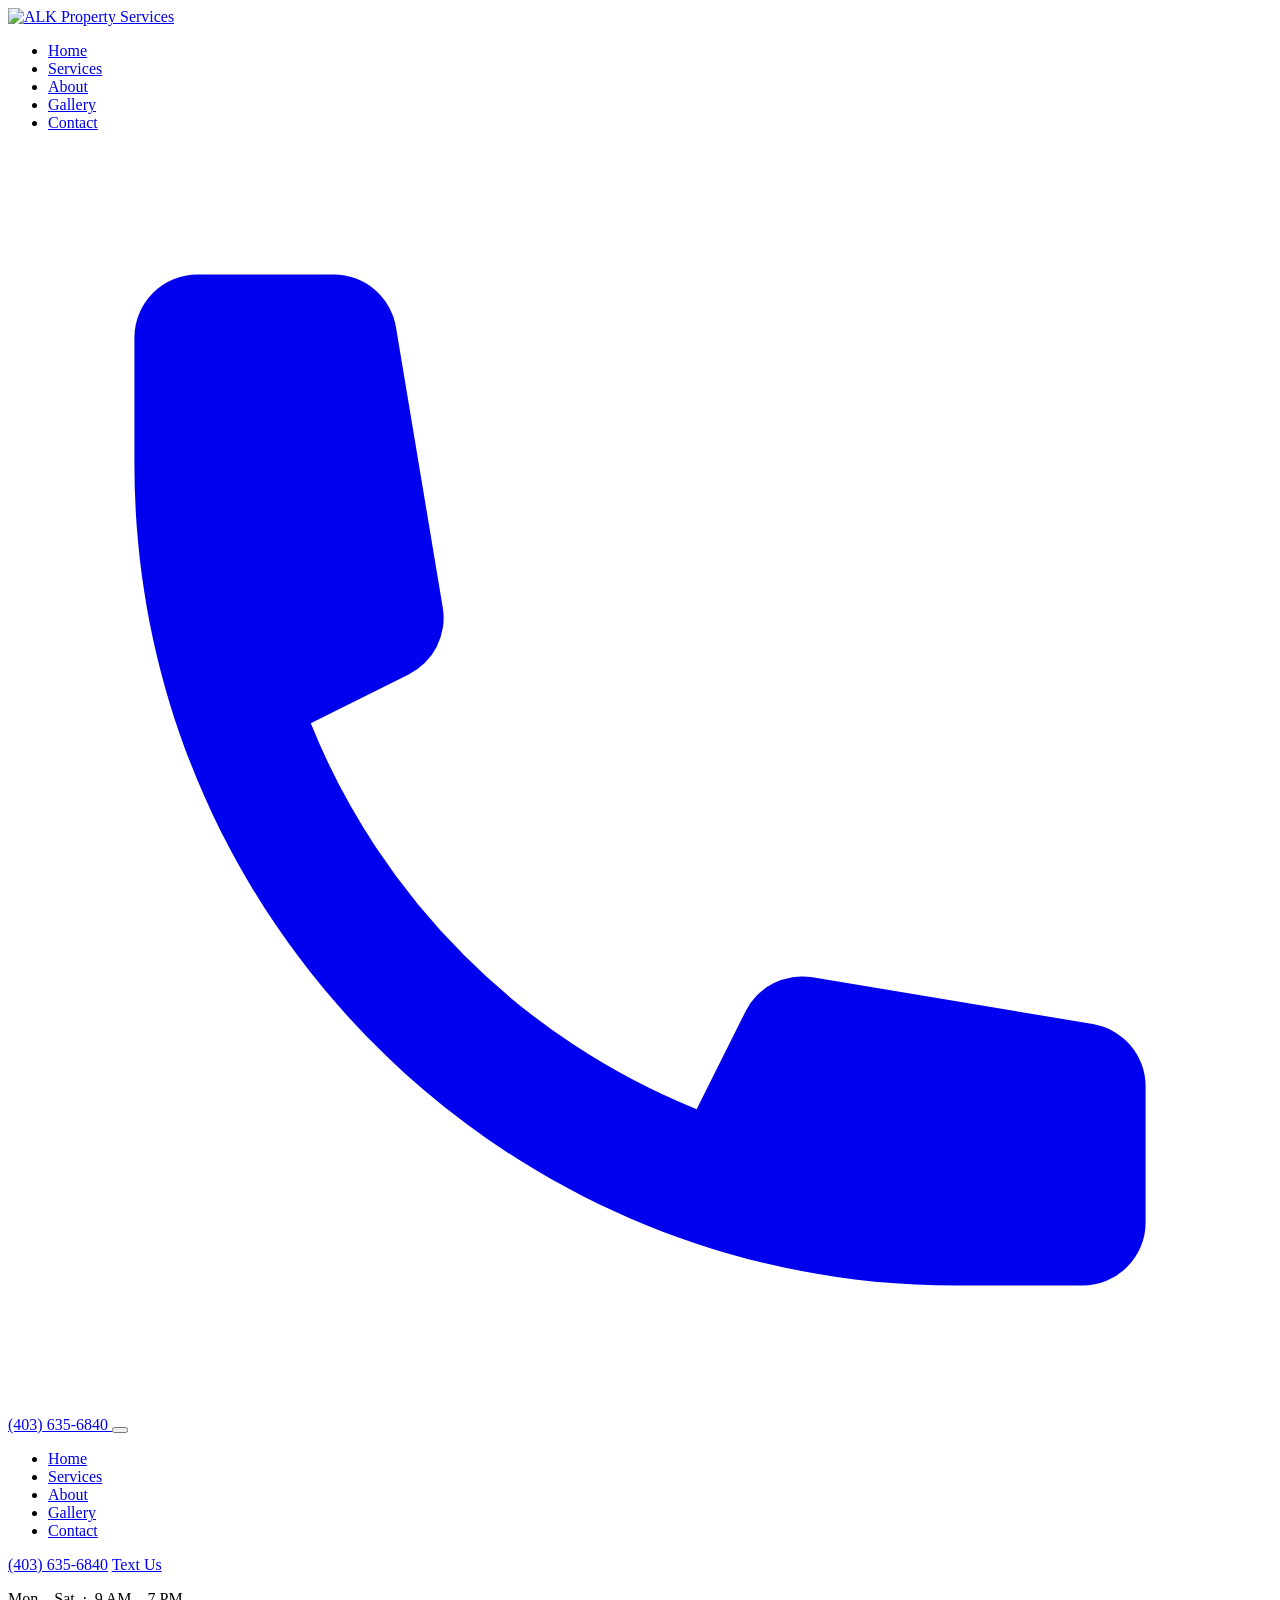
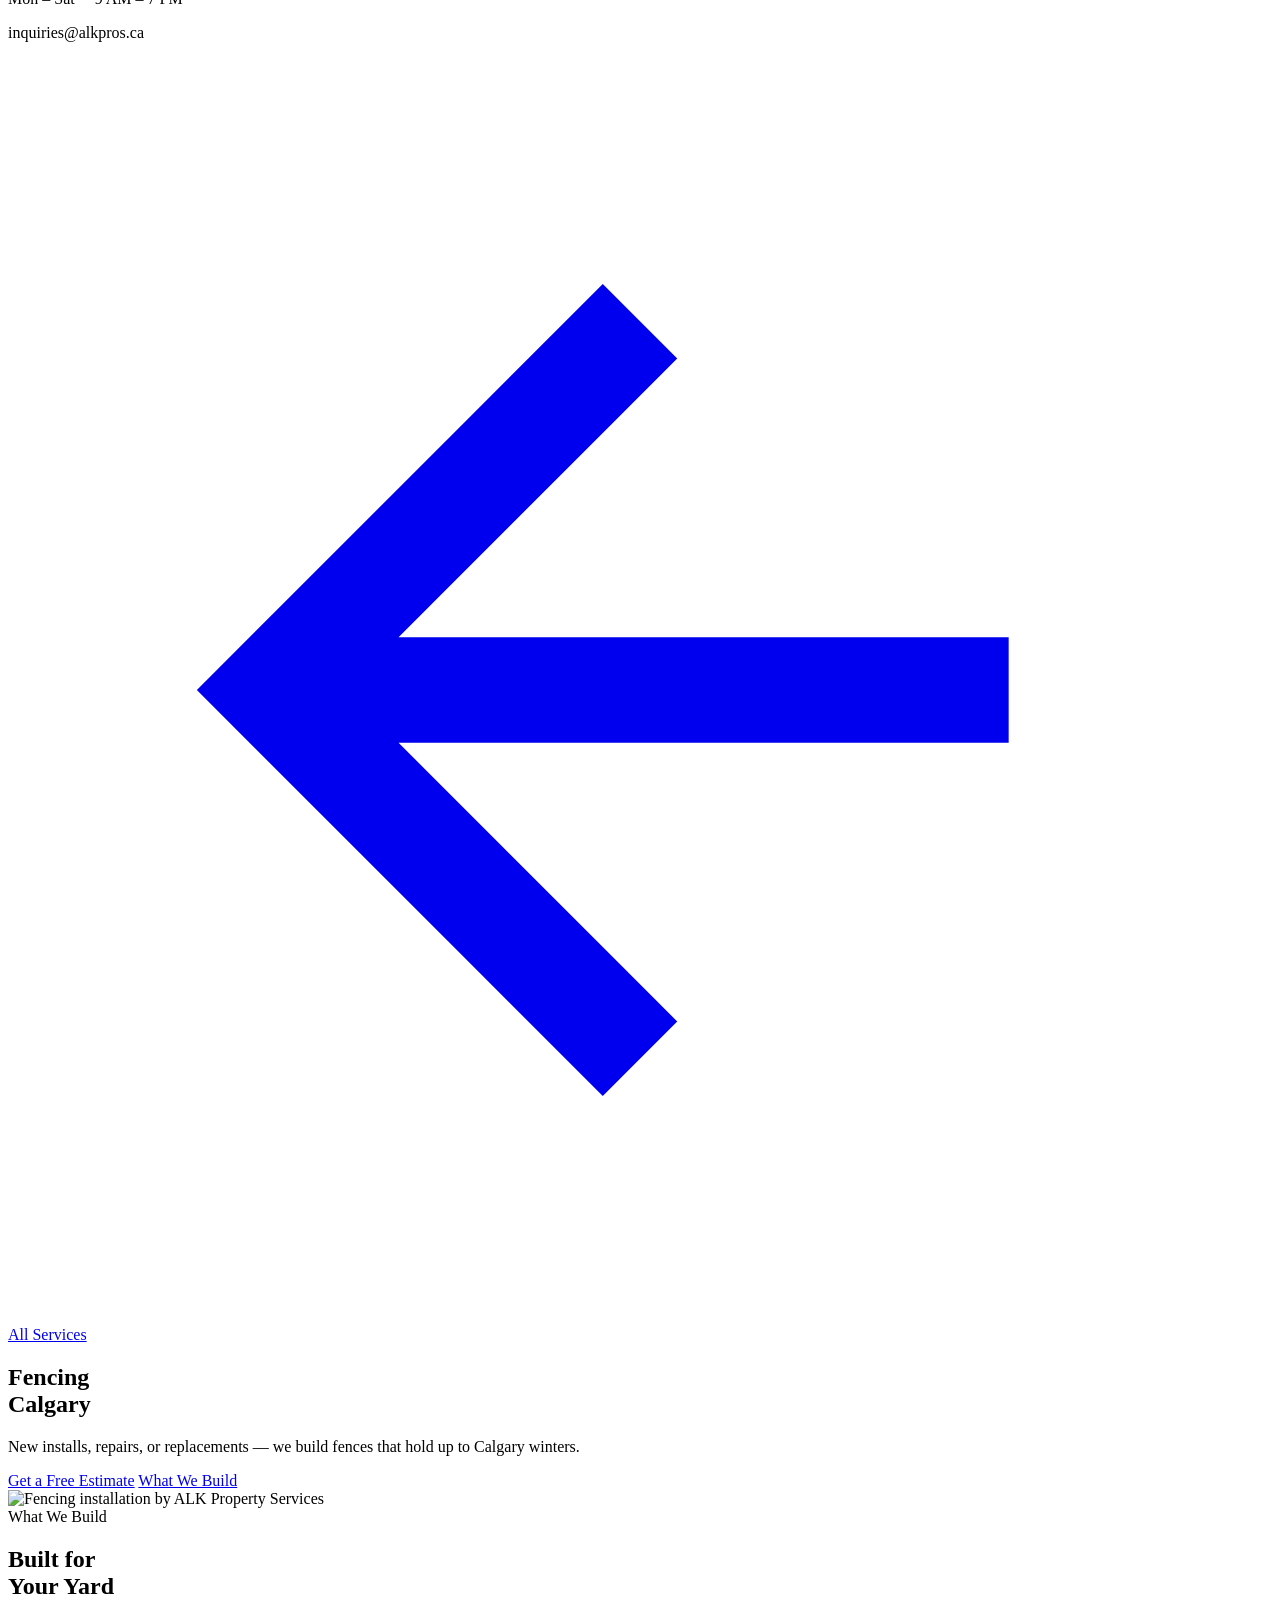
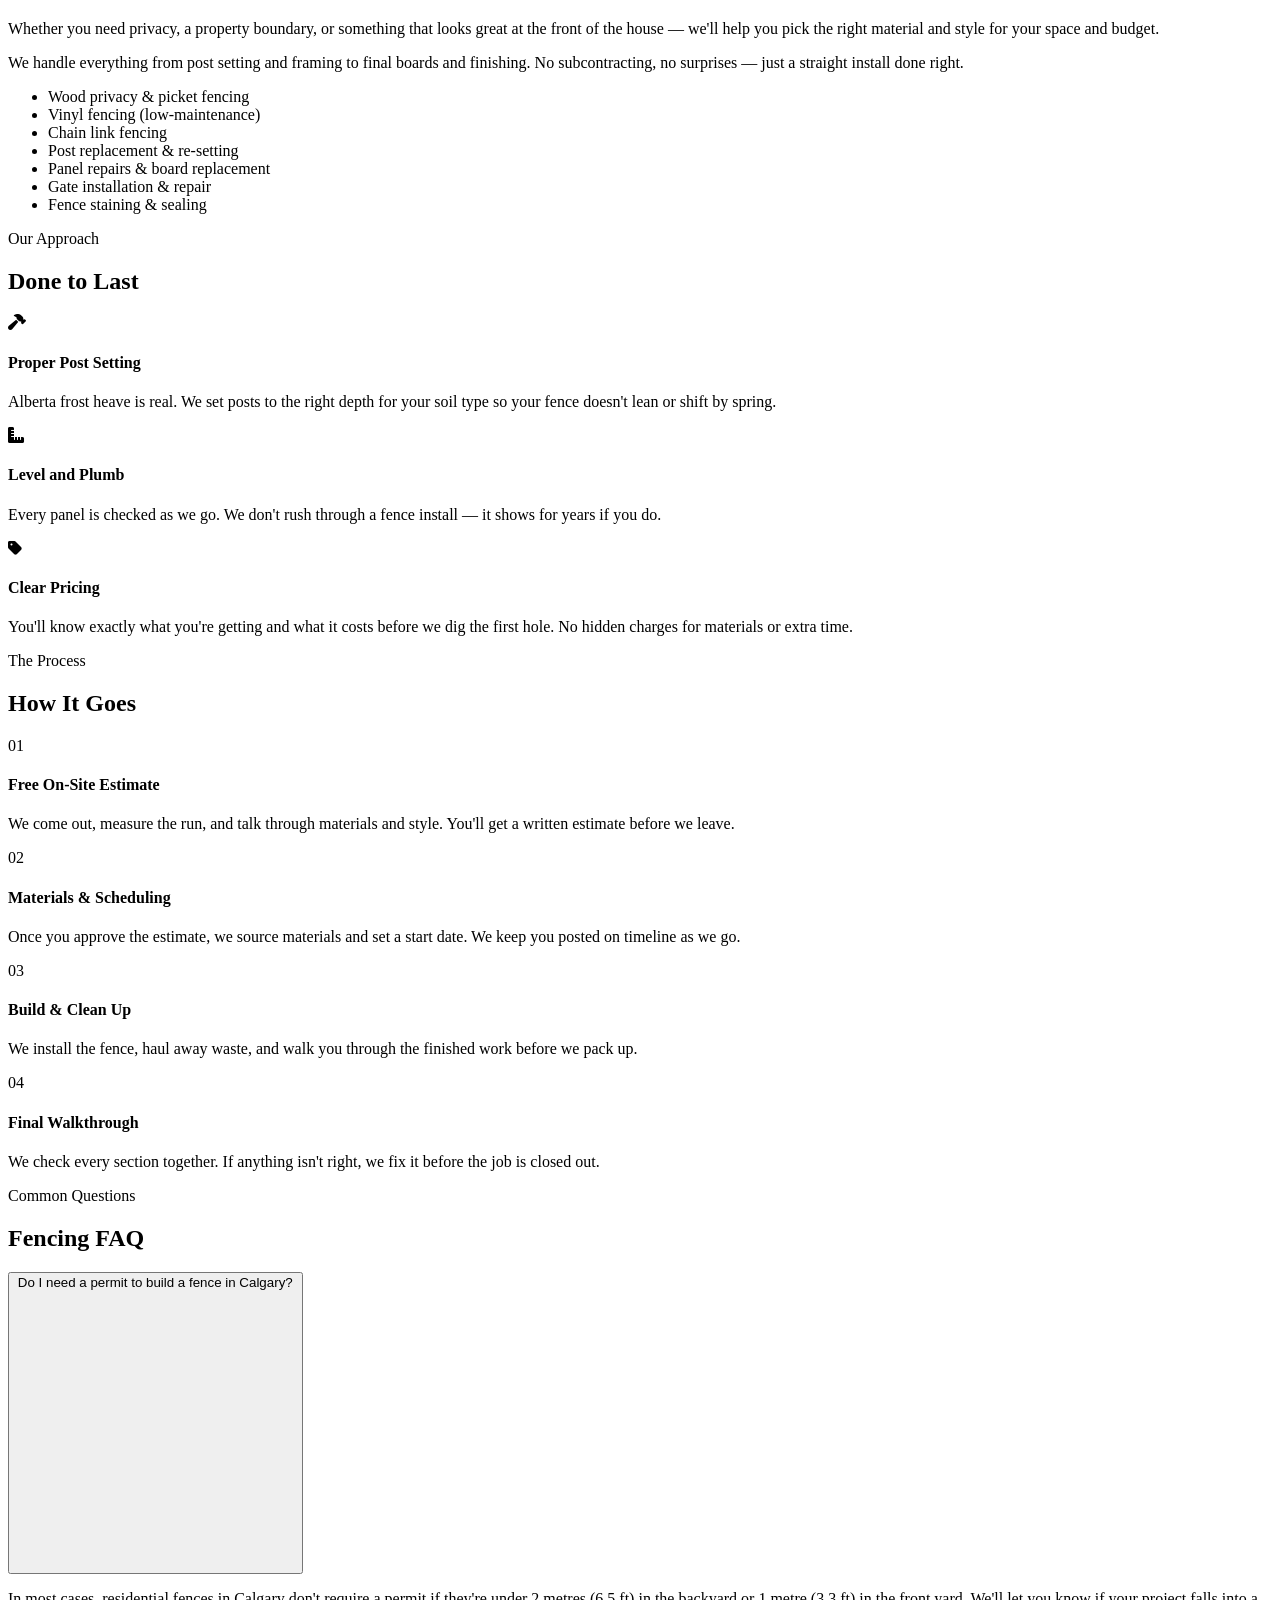
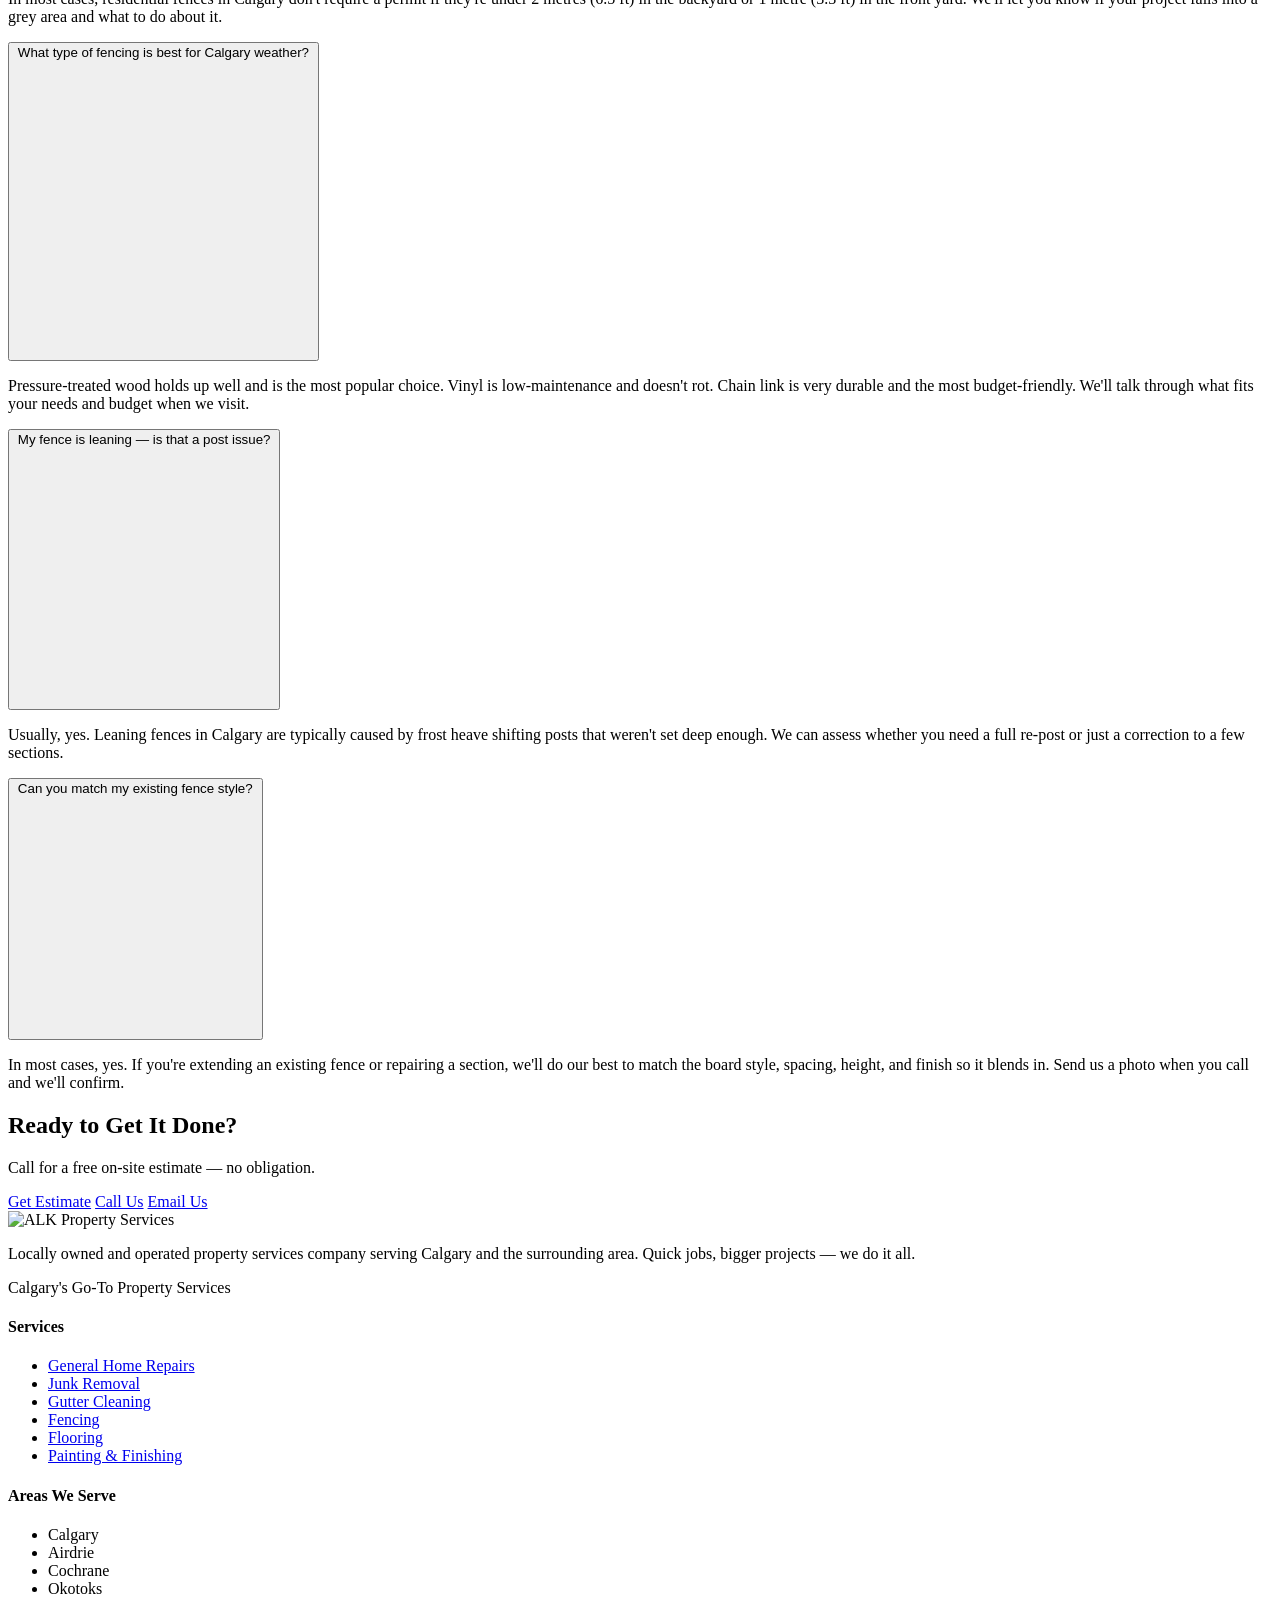
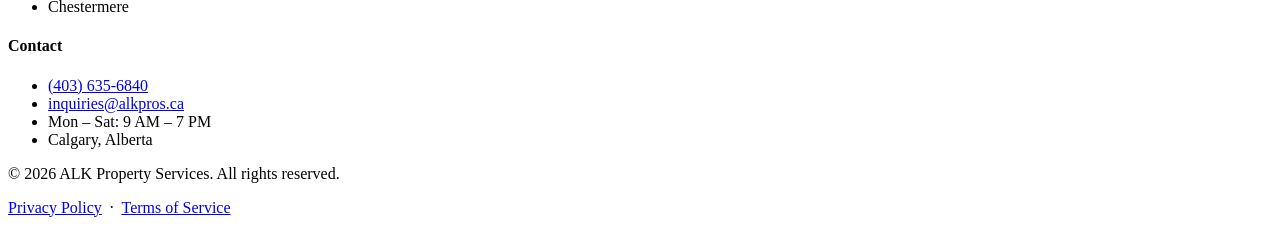
==== commit 03e81deb: "Add files via upload" ====
--- a/fencing.html
+++ b/fencing.html
@@ -49,7 +49,6 @@
                 <li><a href="index.html#services">Services</a></li>
                 <li><a href="index.html#about">About</a></li>
                 <li><a href="index.html#gallery">Gallery</a></li>
-                <li><a href="index.html#areas">Service Areas</a></li>
                 <li><a href="index.html#contact">Contact</a></li>
             </ul>
             <a href="tel:4036356840" class="btn btn-accent nav-cta">
@@ -62,20 +61,20 @@
         </div>
     </nav>
 
-    <div class="mobile-overlay" id="mobileOverlay"></div>
+    <div class="mobile-overlay" id="mobileOverlay" aria-hidden="true"></div>
     <nav class="mobile-menu" id="mobileMenu">
         <ul role="list">
             <li><a href="index.html" class="mobile-link">Home</a></li>
             <li><a href="index.html#services" class="mobile-link">Services</a></li>
             <li><a href="index.html#about" class="mobile-link">About</a></li>
             <li><a href="index.html#gallery" class="mobile-link">Gallery</a></li>
-            <li><a href="index.html#areas" class="mobile-link">Service Areas</a></li>
             <li><a href="index.html#contact" class="mobile-link">Contact</a></li>
         </ul>
         <a href="tel:4036356840" class="btn btn-accent mobile-cta">(403) 635-6840</a>
+        <a href="sms:+14036356840" class="btn btn-ghost mobile-cta">Text Us</a>
         <div class="mobile-contact-footer">
             <p>Mon – Sat &nbsp;·&nbsp; 9 AM – 7 PM</p>
-            <p>alkpropertyservice@gmail.com</p>
+            <p>inquiries@alkpros.ca</p>
         </div>
     </nav>
 
@@ -98,6 +97,7 @@
         <div class="container">
             <div class="sp-intro-grid">
                 <div class="sp-intro-img" data-animate>
+                    <img src="Resources/fencing_main.webp" alt="Fencing installation by ALK Property Services" loading="lazy">
                 </div>
                 <div class="sp-intro-copy" data-animate>
                     <span class="eyebrow">What We Build</span>
@@ -203,7 +203,7 @@
 
                 <div class="sp-faq-item">
                     <button class="sp-faq-q">
-                        My fence leaning — is that a post issue?
+                        My fence is leaning — is that a post issue?
                         <svg class="sp-faq-chevron" viewBox="0 0 24 24" fill="none" stroke-width="2"><path d="M6 9l6 6 6-6"/></svg>
                     </button>
                     <div class="sp-faq-a">
@@ -234,11 +234,9 @@
                 <p>Call for a free on-site estimate — no obligation.</p>
             </div>
             <div class="cta-band-actions">
-                <a href="tel:4036356840" class="btn btn-accent btn-xl">
-                    <svg class="btn-icon" viewBox="0 0 20 20" fill="currentColor"><path d="M2 3a1 1 0 011-1h2.153a1 1 0 01.986.836l.74 4.435a1 1 0 01-.54 1.06l-1.548.773a11.037 11.037 0 006.105 6.105l.774-1.548a1 1 0 011.059-.54l4.435.74a1 1 0 01.836.986V17a1 1 0 01-1 1h-2C7.82 18 2 12.18 2 5V3z"/></svg>
-                    (403) 635-6840
-                </a>
-                <a href="mailto:alkpropertyservice@gmail.com" class="btn btn-ghost-light btn-xl">Email Us</a>
+                <a href="https://docs.google.com/forms/d/e/1FAIpQLSdDCa2lTQlZHXl2AHuODdCyb0tzHTBVv9EBdZqP966cgFKwFw/viewform" target="_blank" rel="noopener" class="btn btn-accent btn-xl">Get Estimate</a>
+                <a href="tel:4036356840" class="btn btn-ghost-light btn-xl">Call Us</a>
+                <a href="mailto:inquiries@alkpros.ca" class="btn btn-ghost-light btn-xl">Email Us</a>
             </div>
         </div>
     </section>
@@ -276,7 +274,7 @@
                     <h4>Contact</h4>
                     <ul>
                         <li><a href="tel:4036356840">(403) 635-6840</a></li>
-                        <li><a href="mailto:alkpropertyservice@gmail.com">alkpropertyservice@gmail.com</a></li>
+                        <li><a href="mailto:inquiries@alkpros.ca">inquiries@alkpros.ca</a></li>
                         <li>Mon – Sat: 9 AM – 7 PM</li>
                         <li>Calgary, Alberta</li>
                     </ul>
